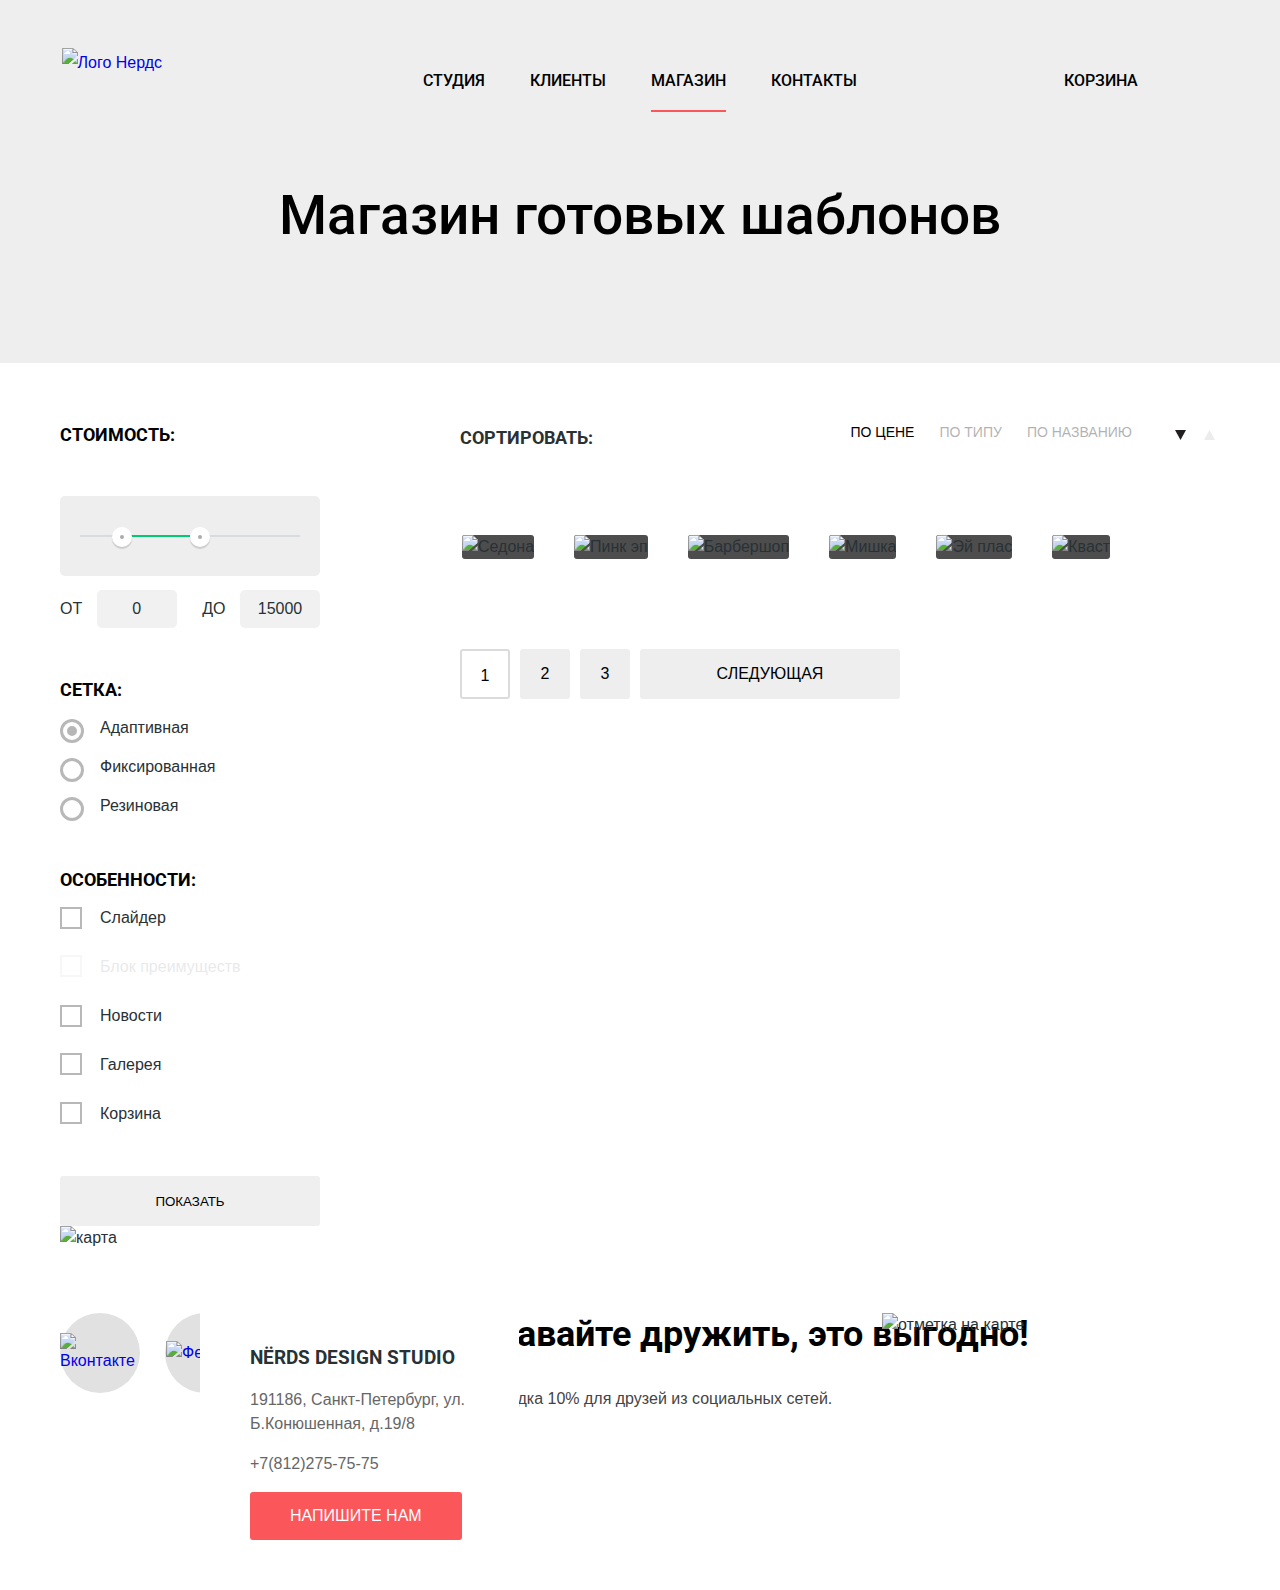
==== catalog.html @ 432d1ec2 "дор" ====
<!DOCTYPE html>
<html class="page" lang="ru">

<head>
  <meta charset="utf-8">
  <title>HTML Academy: Нёрдс</title>
  <link rel="apple-touch-icon" sizes="180x180" href="/img/favicon_package/apple-touch-icon.png">
  <link rel="icon" type="image/png" sizes="32x32" href="/img/favicon_package/favicon-32x32.png">
  <link rel="icon" type="image/png" sizes="16x16" href="/img/favicon_package/favicon-16x16.png">
  <link rel="manifest" href="site.webmanifest">
  <link rel="mask-icon" href="/img/favicon_package/safari-pinned-tab.svg" color="#5bbad5">
  <meta name="msapplication-TileColor" content="#da532c">
  <meta name="theme-color" content="#ffffff">
  <link rel="preconnect" href="https://fonts.gstatic.com">
  <link href="https://fonts.googleapis.com/css2?family=Roboto:wght@400;500;700&display=swap" rel="stylesheet">
  <link rel="stylesheet" href="css/normalize.css">
  <link rel="stylesheet" href="css/style.css">
</head>

<body class="page-body">
  <header class="main-header">
    <div class="main-header-main">
      <div class="main-header-bar">
        <div class="main-navigation-wrapper">
          <nav class="main-navigation">
            <a href="index.html" class="main-header-logo">
              <img src="img/nerds-logo.svg" width="160" height="65" alt="Лого Нердс">
            </a>
            <ul class="nav-items">
              <li class="nav-item"> <a href="blank.html">Студия</a></li>
              <li class="nav-item"> <a href="blank.html">Клиенты</a></li>
              <li class="nav-item active-menu"> <a href="catalog.html">Магазин</a></li>
              <li class="nav-item"> <a href="blank.html">Контакты</a></li>
            </ul>
            <div class="nav-cart">
              <a class="cart-link" href="blank.html">Корзина</a>
            </div>
          </nav>
        </div>
      </div>
      <h1 class="catalog-text">Магазин готовых шаблонов</h1>
    </div>
  </header>
  <main class="container">
    <div class="page-catalog">
      <div class="side-bar">
        <form action="get">
          <fieldset class="filter-item">
            <legend>Стоимость:</legend>
            <div class="range-filter">
              <div class="range-controls">
                <div class="scale">
                  <div class="bar" style="width:30%;
                    margin-left:20%;">
                  </div>
                </div>
                <div class="toggle toggle-min" tabindex="0" style="left:20%;"></div>
                <div class="toggle toggle-max" tabindex="0" style="left:50%;"></div>
              </div>
              <div class="price-controls">
                <label class="min-price">
                  от <input class="number" name="min-price" value="0">
                </label>
                <label class="max-price">
                  до <input class="number" name="max-price" value="15000">
                </label>
              </div>
            </div>
          </fieldset>
          <fieldset class="price-grid">
            <legend>Сетка:</legend>
            <ul>
              <li>
                <input class="visually-hidden" type="radio" name="grid" id="adaptive" value="Адаптивная" checked>
                <label for="adaptive">Адаптивная</label>
              </li>
              <li>
                <input class="visually-hidden" type="radio" name="grid" id="fix" value="Фиксированная">
                <label for="fix">Фиксированная</label>
              </li>
              <li>
                <input class="visually-hidden" type="radio" name="grid" id="rubber" value="Резиновая">
                <label for="rubber">Резиновая</label>
              </li>
            </ul>
          </fieldset>
          <fieldset class="price-features">
            <legend>Особенности:</legend>
            <ul class="checkbox-list">
              <li><input class="visually-hidden" type="checkbox" value="features" name="Слайдер"  id="slider"
                  checked>
                <label for="slider">Слайдер</label>
              </li>
              <li><input class="visually-hidden" type="checkbox" value="features" name="Блок преимуществ" id="advantage"
                  disabled>
                <label for="advantage">Блок преимуществ</label>
              </li>
              <li><input class="visually-hidden" type="checkbox" value="features" name="Новости" id="news"
                  checked>
                <label for="news">Новости</label>
              </li>
              <li><input class="visually-hidden" type="checkbox" value="features" name="Галерея" id="gallery">
                <label for="gallery">Галерея</label>
              </li>
              <li><input class="visually-hidden" type="checkbox" value="features" name="Корзина" id="cart">
                <label for="cart">Корзина</label>
              </li>
            </ul>
          </fieldset>
          <button class="button-form" type="submit">Показать</button>
        </form>
      </div>
      <div class="main-catalog">
        <div class="catalog-sort">
          <span>Сортировать:</span>
          <ul class="sort">
            <li class="sort-item"><a href="#">По цене</a></li>
            <li class="sort-item"><a href="#">По типу</a></li>
            <li class="sort-item"><a href="#">По названию</a></li>
          </ul>
          <ul class="dir">
            <li class="dir-item">
              <svg width="11" height="10" viewBox="0 0 11 10" fill="none" xmlns="http://www.w3.org/2000/svg">
                <path d="M5.5 10L0 0H11" />
              </svg>
            </li>
            <li class="dir-item">
              <svg width="11" height="10" viewBox="0 0 11 10" fill="none" xmlns="http://www.w3.org/2000/svg">
                <path d="M5.5 0L0 10H11L5.5 0Z" />
              </svg>
            </li>
          </ul>
        </div>
        <section class="catalog-products">
          <div class="products-item">
            <img src="img/catalog/catalog1.png" width="358" height="578" alt="Седона">
            <div class="catalog-description"><a href="#" class="products-name">SEDONA</a>
              <p>Информационный сайт для туристов</p>
              <a href="#" class="button-catalog"> 9&nbsp;900&nbsp;<span> &#8381; </span> </a>
            </div>
          </div>
          <div class="products-item">
            <img src="img/img-pink1.png" width="358" height="578" alt="Пинк эп">
            <div class="catalog-description"><a href="#" class="products-name">PINK APP</a>
              <p>Продуктовый лендинг приложения для iOS и Android</p>
              <a href="#" class="button-catalog">9&nbsp;900&nbsp;<span>&#8381;</span></a>
            </div>
          </div>
          <div class="products-item">
            <img src="img/img-barbershop1.png" width="358" height="578" alt="Барбершоп">
            <div class="catalog-description"><a href="#" class="products-name">BARBERSHOP</a>
              <p>Информационный сайт для туристов</p>
              <a href="#" class="button-catalog">9&nbsp;900&nbsp;<span>&#8381;</span></a>
            </div>
          </div>
          <div class="products-item">
            <img src="img/img-mishka1.png" width="358" height="578" alt="Мишка">
            <div class="catalog-description"><a href="#" class="products-name">MISHKA</a>
              <p>Информационный сайт для туристов</p>
              <a href="#" class="button-catalog">9&nbsp;900&nbsp;<span>&#8381;</span></a>
            </div>
          </div>
          <div class="products-item">
            <img src="img/img-aplus1.png" width="358" height="578" alt="Эй плас">
            <div class="catalog-description"><a href="#" class="products-name">A PLUS</a>
              <p>Информационный сайт для туристов</p>
              <a href="#" class="button-catalog">9&nbsp;900&nbsp;<span>&#8381;</span></a>
            </div>
          </div>
          <div class="products-item">
            <img src="img/img-kvast1.png" width="358" height="578" alt="Кваст">
            <div class="catalog-description"><a href="#" class="products-name">КВАСТ</a>
              <p>Информационный сайт для туристов</p>
              <a href="#" class="button-catalog">9&nbsp;900&nbsp;<span>&#8381;</span></a>
            </div>
          </div>
        </section>
        <ul class="pagination-list">
          <li class="pagination-item"><a href="#">1</a></li>
          <li class="pagination-item"><a href="#">2</a></li>
          <li class="pagination-item"><a href="#">3</a></li>
          <li class="pagination-item"><a href="#"> Следующая </a></li>
        </ul>
      </div>
    </div>

  </main>
  <footer class="footer">
    <section class="contacts">
      <img class="map catalog" src="img/map1.png" width="1440" height="416" alt="карта">
      <img class="map-marker" src="img/map-marker1.png" width="231" height="190" alt="отметка на карте">
      <div class="footer-contacts">
        <h2 class="visually-hidden">Контактная информация</h2>
        <h3>NЁRDS DESIGN STUDIO</h3>
        <address class="footer-address">
          191186, Санкт-Петербург,
          ул. Б.Конюшенная, д.19/8
        </address>
        <p>
          <a class="contacts-phone" href="tel:+78122757575"> +7(812)275-75-75 </a>
        </p>
        <button class="button red_bg" type="button">Напишите нам</button>
      </div>
    </section>


    <section class="footer-social">
      <ul class="footer-social-list">
        <li class="footer-social-item">
          <a href="#"><img src="img/vk-icon.png" alt="Вконтакте"   width="26" height="15"></a>
        </li>
        <li class="footer-social-item">
          <a href="#"><img src="img/fb-icon.png" alt="Фейсбук" width="12" height="22"></a>
        </li>
        <li class="footer-social-item">
          <a href="#"><img src="img/insta-icon.png" alt="Инстаграм" width="21" height="21"></a>
        </li>
      </ul>
      <div class="footer-social-text">
        <h3> Давайте дружить, это выгодно!</h3>
        <p>Скидка 10% для друзей из социальных сетей.</p>
      </div>
    </section>
  </footer>
  <div class="popup-background">
    <section class="contact-with-us visually-hidden">
        <h2>Напишите нам</h2>
        <form action="https://htmlacademy.ru/study" method="POST">
          <div class="popup-list">
            <div class="popup one">
              <label for="login-login">Ваше имя:</label>
              <input class="logo-user" id="login-login" type="text" name="name-user" placeholder="Имя Фамилия">
            </div>
            <div class="popup two">
              <label for="login-email">Ваш email:</label>
              <input class="logo-user" id="login-email" type="email" name="email-user" placeholder="email@example.com">
            </div>
          </div>
          <div class="popup">
            <div class="popup three">
              <label for="login-text">Текст письма:</label>
              <textarea class="text-user" placeholder="В свободной форме" cols="10" rows="10" id="login-text"
                name="text"></textarea>
            </div>
          </div>
          <button class="popup-button" type="button">Отправить</button>
          <button class="modal-close" type="button" aria-label="Закрыть"></button>
        </form>
    </section>
    </div>
</body>

</html>
---- css/style.css ----
@font-face {
  font-family: "Roboto";
  src: url(../fonts/roboto.woff2) format(woff2),
    url(../fonts/roboto.woff) format(woff);
  font-size: regular;
  font-style: normal;
}
@font-face {
  font-family: "Roboto";
  src: url(../fonts/robotobold.woff2) format(woff2),
    url(../fonts/robotobold.woff) format(woff);
  font-size: bold;
  font-style: normal;
}
@font-face {
  font-family: "Roboto";
  src: url(../fonts/robotomedium.woff2) format(woff2),
    url(../fonts/robotomedium.woff) format(woff);
  font-size: medium;
  font-style: normal;
}

/*Variables*/

:root {
  --basic-gray: #a6a6a6;
  --light-gray: #eeeeee;
  --basic-dark: #283136;
  --basic-black: #000000;
  --basic-white: #ffffff;
  --background-catalog: #4d4d4d;
  --bottom-catalog: #666666;

  --special-red: #fb565a;
  --extra-red: #e74246;
  --dark-red: #d7373b;
  --spesial-green: #00ca74;
  --extra-green: #00bc6c;
  --dark-green: #00aa62;
  --special-yellow: #efc84a;
  --extra-yellow: #eab534;
  --dark-yellow: #e5a722;
}

/*Global*/
.page {
  height: 100%;
}
.visually-hidden {
  position: absolute;
  width: 1px;
  height: 1px;
  margin: -1px;
  border: 0;
  padding: 0;
  white-space: nowrap;
  clip-path: inset(100%);
  clip: rect(0 0 0 0);
  overflow: hidden;
}
.page-body {
  margin: 0 auto;
  padding: 0px;
  min-height: 100%;
  display: grid;
  padding: 0;
  font-family: "Roboto", "Arial", sans-serif;
  font-size: 16px;
  line-height: 24px;
  font-weight: 400;
  background-color: var(--basic-white);
  background-repeat: no-repeat;
  background-position: top center;
}

a {
  text-decoration: none;
}

img {
  max-width: 100%;
  height: auto;
}
.button {
  padding: 15px 40px;
  text-align: center;
  color: var(--basic-white);
  border-radius: 3px;
  vertical-align: middle;
  text-transform: uppercase;
  border: none;
  font-size: 16px;
  line-height: 18px;
}
.button-big {
  padding: 15px 54px;
  color: var(--basic-white);
  background-color: var(--special-red);
  width: 200px;
  height: 50px;
  left: 1020px;
  top: 1014px;
  border-radius: 3px;
  text-transform: uppercase;
}
.button-form {
  margin-top: 50px;
  padding: 15px 88px;
  color: var(--basic-black);
  width: 260px;
  height: 50px;
  border: #eeeeee;
  border-radius: 3px;
  text-transform: uppercase;
}
.button-form:hover,
.button-form:focus {
  background-color: #dfdfdf;
}
.button-form:active {
  background-color: #d5d5d5;
  box-shadow: inset 0px 3px 0px rgba(0, 1, 1, 0.1);
  mix-blend-mode: normal;
  opacity: 0.3;
}
.button-catalog {
  width: 191px;
  height: 50px;
  background-color: #fb565a;
  color: var(--basic-white);
  font-size: 16px;
  line-height: 18px;
  font-weight: 500;
  padding: 16px 67px;
  border-radius: 3px;
}
.button-catalog:hover,
button-catalog:focus {
  background-color: #e74246;
}
.button-catalog:active {
  background-color: #d7373b;
}
.red_bg {
  background-color: var(--special-red);
}
.green_bg {
  background-color: var(--spesial-green);
}
.yellow_bg {
  background-color: var(--special-yellow);
}
.red_bg:hover,
.button-big:hover,
.red_bg:focus .button-big:focus,
.popup-button:hover,
.popup-button:focus {
  background-color: var(--extra-red);
}

.red_bg:active {
  background-color: var(--dark-red);
  box-shadow: inset 0px 3px 0px rgba(0, 1, 1, 0.1);
}

.green_bg:hover {
  background-color: var(--extra-green);
}
.green_bg:active {
  background-color: var(--dark-green);
  box-shadow: inset 0px 3px 0px rgba(0, 1, 1, 0.1);
}

.yellow_bg:hover,
.yellow_bg:focus {
  background-color: var(--extra-yellow);
}

.yellow_bg:active {
  background-color: var(--dark-yellow);
  box-shadow: inset 0px 3px 0px rgba(0, 1, 1, 0.1);
}

/*Main-header*/

.main-header {
  background-color: var(--light-gray);
  min-width: 100%;
  padding-top: 48px;

}
.main-header-main {
  width: 1157px;
  margin-left: auto;
  margin-right: auto;
}
/*Main navigation*/

.main-navigation {
  display: flex;
  flex-direction: row;
  align-items: center;
  justify-content: flex-start;
  margin: 0 auto;
  font-size: 16px;
  line-height: 30px;
  background-color: transparent;
  font-style: normal;
  margin: 0;
}
.main-header-bar {
  background-color: var(--light-gray);
}

/*Nav-items*/
.main-header-logo {
  display: flex;
  flex-grow: 1;
  /*display: inline-block;*/
}
.nav-items {
  display: flex;
  flex-wrap: wrap;
  flex-grow: 2;
  flex-flow: row wrap;
  margin: 0;
  /* padding: 0; */
  font-style: normal;
  font-weight: 500;
  padding-left: 120px;
}
.nav-items li {
  padding-right: 45px;
}
.nav-item {
  list-style: none;
  text-transform: uppercase;
}
.nav-cart {
  font-weight: 500;
  position: relative;
  text-transform: uppercase;
  flex-grow: 1;
}
.cart-link::before {
  content: "";
  position: absolute;
  top: 6px;
  right: 210px;
  left: -27px;
  width: 15px;
  height: 15px;
  background-image: url("../img/cart-icon.svg");
  background-repeat: no-repeat;
  background-position: 0 0;
}
.nav-items a,
.nav-cart a {
  color: var(--basic-black);
}
.nav-items a:hover,
.nav-items a:focus,
.nav-cart a:hover,
.nav-cart a:focus {
  color: var(--special-red);
}
.nav-items a:active,
.nav-cart a:active {
  color: var(--basic-black);
  opacity: 0.3;
}
.active-menu a {
  border-bottom: 2px solid #fb565a;
}
.active-menu a {
  padding-bottom: 20px;
}
/*Slider*/

.slider {
  position: relative;
  padding-left: 140px;
  padding-right: 140px;
  display: grid;
  grid-template-columns: 1fr 2fr;
}
.slider-button-item {
  width: 18px;
  height: 18px;
  background-color: var(--basic-white);
  border-radius: 50%;
  top: 300px;
  border: none;
  outline: none;
}
.slider-button:first-child {
  position: relative;
}
.slider-button:first-child::before {
  content: "";
  position: absolute;
  width: 8px;
  height: 8px;
  border-radius: 50%;
  border: 2px solid #c1c1c1;
  box-sizing: border-box;
  top: 50%;
  left: 50%;
}
.slider-main {
  max-width: 1157px;
}
.slider-button {
  display: flex;
  flex-direction: row;
  position: absolute;
  flex-wrap: wrap;
  width: 88px;
  justify-content: space-between;
  top: 382px;
  left: 666px;
}
/*Servises*/
.services {
  position: relative;
  padding-top: 60px;
  padding-bottom: 30px;
}
.services::after {
  margin-top: 80px;
  display: block;
  content: "";
  width: 1158px;
  height: 2px;
  background-color: var(--light-gray);
}
.services-list {
  display: grid;
  grid-template-columns: 1fr 1fr 1fr;
  column-gap: 100px;
  list-style: none;
  gap: 0;
}

.services-item {
  text-align: center;
  text-align: left;
}
.services-list h3 {
  color: var(--basic-black);
  text-transform: uppercase;
  font-size: 24px;
  line-height: 30px;
}

.services-list p {
  margin: 0;
  padding-bottom: 40px;
  color: #283136;
}

/*Main*/
.footer {
  margin: 0 auto;
  padding: 0;
  color: var(--basic-dark);
}
.container {
  display: grid;
  width: 1160px;
  margin: 0 auto;
  padding: 0 10px;
  color: var(--basic-dark);
}

/*Slider-catalog*/
.slider-img img {
  max-width: 760px;
  height: 431px;
}
.slider-text h3 {
  font-size: 55px;
  line-height: 55px;
  font-weight: 500;
}
.slider-text{
  width: 400px;
}
.slider-text p {
  padding-bottom: 25px;
}
/*Features*/
.features-list {
  list-style: none;
  margin: 0;
}
.features-list li {
  padding-bottom: 30px;
}
.features-items {
  position: relative;
}
.features-items::before {
  content: "";
  position: absolute;
  left: -27px;
  width: 2px;
  height: 25px;
  background-color: var(--special-red);
  transform: rotate(90deg);
}

/*Advantages*/

.advantages-number {
  font-weight: 700;
  font-size: 45px;
  line-height: 64px;
  color: var(--basic-black);
}
.advantages-persent {
  vertical-align: top;
  font-weight: 700;
  font-size: 26px;
  line-height: 40px;
  color: var(--basic-black);
}
.advantages-list {
  list-style: none;
  display: flex;
}
.advantages-item {
  text-align: left;
  display: inline-block;
  vertical-align: middle;
}
/*About-us*/
.about-us {
  padding-bottom: 30px;
  display: grid;
  grid-template-columns: 60% 40%;
}
.about-us-features {
  padding: 0;
  display: table-cell;
  text-align: left;
}
.about-us-features p {
  margin: 0;
  padding: 30px 0px;
}
.about-us-features h3 {
  margin: 0;
  padding-bottom: 30px;
}
.about-us-features h2 {
  font-weight: 500;
  margin: 0;
  padding-top: 45px;
  font-size: 45px;
  line-height: 45px;
  font-style: normal;
  color: #000000;
}

.about-us-advantages {
  display: table-cell;
  text-align: center;
}
.about-us-advantages p {
  font-weight: 700;
  text-align: center;
  font-size: 16px;
  line-height: 24px;
  margin: 0;
  padding-top: 10px;
  padding-bottom: 40px;
}
.advantages {
  text-transform: uppercase;
}
.advantages-item li {
  padding: 0;
  margin: 0;
}
.advantages-list p {
  font-weight: 400;
  font-size: 16px;
  line-height: 18px;
  color: #283136;
  text-align: left;
}
.about-us h3 {
  font-size: 16px;
  line-height: 24px;
  font-weight: bold;
  text-transform: uppercase;
}
.about-us{
  padding-bottom: 45px;
}
/*Partners*/

.partners-list {
  position: relative;
  padding: 0;
  display: flex;
  flex-direction: row;
  flex-wrap: wrap;
  justify-content: space-between;
}
.partners-list li:not(:last-child):after {
  margin-left: 250px;
  top: 47px;
  position: absolute;
  display: block;
  content: "";
  width: 2px;
  height: 52px;
  background-color: var(--light-gray);
}
.partners-list::before {
  content: "";
  position: absolute;
  top: -600px;
  left: 580px;
  width: 2px;
  height: 1158px;
  background-color: var(--light-gray);
  transform: rotate(90deg);
}
.partners-list::after {
  content: "";
  position: absolute;
  bottom: -510px;
  left: 580px;
  width: 2px;
  height: 1158px;
  background-color: var(--light-gray);
  transform: rotate(90deg);
}
.partners-item {
  position: relative;
  padding-top: 40px;
  padding-bottom: 100px;
  list-style: none;
}
.partners-item img {
  opacity: 0.2;
  filter: drop-shadow(0px 4px 4px rgba(0, 0, 0, 0.25));
}
.partners-item img:hover,
.partners-item img:focus {
  opacity: 1;
}
.partners-item img:active {
  opacity: 0.1;
}
.partners-item:not(:last-child):before {
  content: "";
  position: absolute;
  width: 2px;
  height: 52px;
  background-color: var(--light-gray);
  left: 268px;
  top: 52px;
}
/*Footer-social*/
.footer-contacts {
  background-color: var(--basic-white);
  padding: 50px;
}
.footer-social {
  width: 1160px;
  padding: 0 140px;
  margin-top: 30px;
  margin-bottom: 50px;
  padding: 0 0;
  display: grid;
  grid-template-columns: 25% 75%;
}
.footer-social-list {
  display: flex;
  align-items: center;
  justify-content: space-between;
  padding: 0;
  flex-wrap: wrap;
}
.footer-social-item {
  list-style: none;
  display: flex;
  align-items: center;
  justify-content: center;
  border-radius: 100%;
  width: 80px;
  height: 80px;
  background-color: #e1e1e1;
}
.footer-social-list li:hover,
.footer-social-list li:focus {
  background-color: #e74246;
}
.footer-social-list li:active {
  background-color: #d7373b;
  box-shadow: inset 0px 3px 0px rgba(0, 1, 1, 0.1);
}
.footer-social h3 {
  font-weight: bold;
  font-size: 36px;
  line-height: 36px;
  color: var(--basic-black);
}
.footer-social p {
  font-size: 16px;
  line-height: 22px;
  color: #444444;
}
.footer-social-text {
  padding-left: 140px;
}

.contacts {
  position: relative;
}

.footer-address {
  color: var(--bottom-catalog);
  font-style: normal;
}
.contacts-phone {
  text-decoration: none;
  color: #666666;
}
.footer-contacts {
  padding: 50px;
  width: 219px;
  min-height: 210px;
  position: absolute;
  display: block;
  left: 140px;
  top: 51px;

}
.map-marker {
  position: absolute;
  display: block;
  top: 87px;
  left: 822px;
}
/*Range*/
.filter-item {
  margin: 0;
  padding: 0;
  border: none;
}
.filter-item legend {
  padding-top: 60px;
}
.range-filter {
  width: 260px;
  margin-top: 49px;
}

.range-controls {
  position: relative;
  background-color: var(--light-gray);
  padding-top: 39px;
  height: 41px;
  border-radius: 5px;
  padding-left: 20px;
  padding-right: 20px;
}
.range-controls .scale {
  height: 2px;
  background-color: #d7dcdf;
}
.range-controls .bar {
  width: 70%;
  height: 2px;
  background-color: #00ca74;
}
.range-controls .toggle {
  position: absolute;
  top: 31px;
  left: 0;
  width: 4px;
  height: 4px;
  padding: 0;
  border: 8px solid #ffffff;
  background-color: #ababab;
  border-radius: 50%;
  box-shadow: 0px 2px 1px rgba(0, 0, 0, 0.15);
  cursor: pointer;
}
.range-controls .toggle-min {
  left: 18px;
}
.range-controls .toggle-max {
  left: 160px;
}
.price-controls label {
  text-transform: uppercase;
}
.price-controls input {
  font-family: inherit;
  font-size: inherit;
  width: 60px;
  padding: 10px;
  margin-left: 10px;
  text-align: center;
  color: #283136;
  border: none;
  border-radius: 5px;
  background: #f1f1f1;
}
.price-controls {
  display: flex;
  justify-content: space-between;
  padding-top: 14px;
  padding-bottom: 50px;
}

/*Price-grid*/
.price-grid input + label {
  position: relative;
  padding-left: 13px;
}
.price-grid input + label:not(:last-child) {
  padding-bottom: 15px;
}
.price-grid input + label::before {
  content: "";
  position: absolute;
  width: 18px;
  height: 18px;
  border: 3px #4d4d4d solid;
  opacity: 0.4;
  border-radius: 15px;
  top: 0;
  left: -20px;
}
.price-grid input:checked + label::before {
  content: "";
  position: absolute;
  width: 18px;
  height: 18px;
  border: 3px #4d4d4d solid;
  background-repeat: no-repeat;
  background-position: 5px;
  border-radius: 15px;
  opacity: 0.4;
  top: 0;
  left: -20px;
}
.price-grid input:checked + label::after {
  content: "";
  position: absolute;
  width: 6px;
  height: 6px;
  border: 2px solid #4d4d4d;
  background-color: #4d4d4d;
  opacity: 0.4;
  color: #283136;
  top: 7px;
  left: -13px;
  border-radius: 15px;
}
.price-grid input:checked + label::before,
.price-grid input:checked + label::after,
.price-grid input + label::before,
.price-grid input + label::after {
  margin-left: 20px;
}
.price-grid input + label {
  padding-left: 40px;
}
.price-grid input:checked + label:hover::after,
.price-grid input + label:hover::after {
  background-color: #4d4d4d;
  opacity: 1;
}
.price-grid input:checked:disabled::after,
.price-grid input:checked:disabled::before,
.price-grid input:disabled::after,
.price-grid input:disabled::before {
  opacity: 0.1;
}
.price-grid input + label:disabled::before {
  opacity: 0.1;
}
.price-grid input + label:hover::before,
.price-grid input + label:focus::after {
  opacity: 1;
}

.price-grid input + label:not(:last-child) {
  padding-bottom: 25px;
}

.price-grid legend {
  padding-bottom: 14px;
}
.price-grid {
  padding: 0;
  margin: 0;
  padding-bottom: 50px;
}
.price-grid ul {
  padding: 0;
  margin: 0;
}
.price-grid li:not(:last-child) {
  padding-bottom: 15px;
}
/*Checkbox*/
.checkbox-list input:disabled + label {
  opacity: 0.1;
}
.price-features input + label {
  position: relative;
  padding-left: 40px;
}
.price-features input + label::before {
  content: "";
  position: absolute;
  width: 18px;
  height: 18px;
  border: 2px #4d4d4d solid;
  opacity: 0.4;
  left: -20px;
}
.price-features li:not(:last-child) {
  padding-bottom: 25px;
}
.price-features legend {
  padding-bottom: 14px;
}

.price-features input + label:hover::before,
.price-features input + label:focus::before,
.price-features input + label:hover::after,
.price-features input + label:focus:after,
.price-features input:checked + label:hover::after,
.price-features input:checked + label:focus::after,
.price-features input:checked + label:hover::before,
.price-features input:checked + label:focus::before {
  opacity: 1;
}

.price-features input:disabled::before,
.price-features input:disabled::after {
  opacity: 0.1;
}
.price-features input:checked:disabled::before,
.price-features input:checked:disabled::after {
  opacity: 0.1;
}

.price-features input:checked + label::before {
  content: "";
  position: absolute;
  width: 18px;
  height: 18px;
  border: 2px #4d4d4d solid;
  opacity: 0.4;
  background-image: url(../img/Shape1.svg);
  background-repeat: no-repeat;
  background-position: 2px;
  top: -2px;
  left: -20px;
}

.price-features input:checked + label::before,
.price-features input:checked + label::after,
.price-features input + label::before,
.price-features input + label::after {
  margin-left: 20px;
}

.price-features label {
  color: #283136;
}

.price-features {
  padding: 0;
  margin: 0;
}
.price-features ul {
  padding: 0;
  margin: 0;
}
/*Aside*/
fieldset legend {
  margin: 0;
  padding: 0;
  color: var(--basic-black);
  text-transform: uppercase;
  font-weight: 700;
  font-size: 18px;
  line-height: 24px;
}
.catalog-text {
  text-align: center;
  font-weight: 500;
  line-height: 55px;
  font-size: 55px;
  padding-bottom: 120px;
  padding-top: 75px;
  margin: 0;
}
.side-bar{
  padding-right: 100px;
  width: 260px;
  padding: 0;
  margin: 0;
  color: var(--basic-dark);
}
.side-bar ul{
  padding: 0;
  list-style: none;
}

.dir-item {
  fill:#ececec;
  padding-top: 44px;
  padding-bottom: 55px;
  padding-left: 18px;
  padding-right: 0;
}
.dir-item svg path{fill:#ececec;}
.dir-item svg path:hover,
.dir-item svg path:focus {
  fill: #A6A6A6;
}
.dir-item svg path:active {
  fill: #231F20;
}
.dir-item:first-child svg path{
  fill:#231F20;
}
.catalog-sort {
  text-transform: uppercase;
  display: flex;
  flex-wrap: wrap;
  justify-content: space-between;
}
.catalog-sort a {
  padding-bottom: 55px;
  padding-top: 44px;
  list-style: none;
  color: var(--basic-black);
}

.catalog-sort span {
  padding-top: 60px;
  padding-left: 38px;
}
.dir {
  list-style: none;
  display: flex;
  justify-content: space-between;
  padding: 0;
}
.sort-item {
  display: flex;
  padding-right: 25px;
  font-size: 14px;
  line-height: 18px;
}
.sort-item:first-child a{
  opacity: 1;
}
.sort-item a {
  color: var(--basic-black);
  opacity: 0.3;
}
.sort-item a:hover,
.sort-item a:focus {
  color: #000000;
  mix-blend-mode: normal;
  opacity: 0.6;
}
.sort-item a:active {
  color: #000000;
  opacity: 1;
}

/*Catalog Products*/

.page-catalog {
  display: grid;
  grid-template-columns: 260px 1fr;
  grid-column-gap: 102px;
}

/*Catalog-products*/

.catalog-products {
  display: flex;
  flex-wrap: wrap;
  padding: 0;
  margin: 0;
  padding-top: 17px;
}
.catalog-products img {
  background-color: var(--background-catalog);
}

.catalog-description p {
  max-width: 227px;
  text-align: center;
  padding-left: 70px;
  text-align: center;
  padding-bottom: 30px;
  line-height: 18px;
  font-size: 16px;
}
.catalog-description {
  background-color: var(--light-gray);
  min-height: 231px;
  width: 360px;
  text-align: center;
  position: absolute;
  bottom: 35px;
  color: var(--bottom-catalog);
  padding-top: 33px;
  border-radius: 3px;
  /* word-break: break-all; */
}
.catalog-sort {
  display: flex;
  width: 793px;
}
.catalog-sort span {
  font-weight: bold;
  font-size: 18px;
  line-height: 30px;
}
.products-name {
  text-transform: uppercase;
  font-weight: bold;
  color: var(--basic-black);
}
.products-name:hover,
.products-name:focus {
  color: #fb565a;
}
.products-name:active {
  color: #000000;
  mix-blend-mode: normal;
  opacity: 0.3;
}
.products-item {
  margin-left: 40px;
  position: relative;
}
.products-item:nth-child(-n+4){
  margin-bottom: 60px;
}
.products-item:nth-last-of-type(-n+2){
  margin-bottom: 20px;
}
.products-item:not(last-child) {
  padding-bottom: 30px;
}
.products-item img {
  width: 358px;
  height: 578px;
  border-radius: 3px;
}
.pagination-item img {
  object-fit: contain;
}
.products-item:hover .catalog-description {
  display: block;
}
.products-item:hover,
.products-item:focus{
  filter: drop-shadow(0px 6px 15px rgba(0, 0, 0, 0.25));
}
.products-item .catalog-description {
  display: none;
}
.products-item::after {
  content: "";
  background-image: url(../img/browser.png);
  position: absolute;
  display: block;
  top: -40px;
  width: 360px;
  height: 40px;
  opacity: 0.12;
  border-radius: 3px;
}

.products-item:hover::after,
.products-item:focus::after {
  opacity: 1;
}
.sort {
  margin-left: auto;
  display: flex;
  list-style: none;
}

.pagination-list {
  margin-top:0px;
  margin-bottom: 60px;
  display: flex;
  justify-content: flex-start;
  padding: 0;
  padding-left: 38px;
  color: var(--basic-black);
}
.pagination-list a {
  line-height: 50px;
}
.pagination-item {
  background-color: var(--light-gray);
  width: 50px;
  height: 50px;
  display: inline-block;
  vertical-align: middle;
  list-style: none;
  margin-left: 10px;
  text-align: center;
  text-transform: uppercase;
  border-radius: 3px;
}
.pagination-item:last-child {
  width: 260px;
  height: 50px;
}
.pagination-item a {
  color: var(--basic-black);
  text-align: center;
}
.pagination-item:nth-child(1) {
  margin-left: 0;
}
.pagination-item:last-child {
  background-color: var(--light-gray);
  width: 260px;
}
.pagination-item:focus,
.pagination-item:hover {
  background-color: #dfdfdf;
  width: 50px;
  height: 50px;
}
.pagination-item:last-child:focus,
.pagination-item:last-child:hover {
  background-color: #dfdfdf;
  border-color: var(--light-gray);
  width: 260px;
  height: 50px;
}
.pagination-item:first-child {
  background-color: var(--basic-white);
  border: 2px solid #dbdbdb;
  box-sizing: border-box;
  border-radius: 3px;
}
.pagination-item:first-child:hover,
.pagination-item:first-child:focus {
  background-color: #dfdfdf;
}
.pagination-item:active {
  background-color: #d5d5d5;
  box-shadow: inset 0px 3px 0px rgba(0, 1, 1, 0.1);
  mix-blend-mode: normal;
  opacity: 0.3;
}
fieldset {
  border: 0 none;
}
.contact-with-us {
  background-position: 0 0;
  width: 960px;
  height: 590px;
  position: fixed;
  top: 50%;
  left: 50%;
  overflow: auto;
  background-color: var(--basic-white);
  box-shadow: 0px 20px 40px rgba(0, 0, 0, 0.4);
  padding-left: 100px;
  padding-right: 100px;
  padding-top: 30px;
  padding-bottom: 47px;
  transform: translate(-50%, -50%);
  display: block;
  box-sizing: border-box;
}
.popup-background {
  min-height: 100%;
  background-color: var(--basic-white);
  position: fixed;
  top: 0px;
}


.popap p {
  font-weight: 700;
  font-size: 16px;
  line-height: 18px;
}
.contact-with-us h2r {
  margin: 0;
}
.modal-close {
  width: 21px;
  height: 21px;
  border: 0;
  cursor: pointer;
  top: 78px;
  right: 90px;
  left: 849px;
  bottom: 490px;
  background-color: #ffffff;
  /* background-image: url(/img/Vector.svg); */
  position: absolute;
}
.modal-close::before,
.modal-close::after {
  content: "";
  position: absolute;
  top: 10px;
  left: -3px;
  width: 21px;
  height: 3px;
  background-color: #fb565a;
  opacity: 0.3;
  border-radius: 3px;
}
.modal-close::before {
  transform: rotate(45deg);
}
.modal-close::after {
  transform: rotate(-45deg);
}
.logo-user {
  width: 360px;
  height: 50px;
  background: #ffffff;
  border: 2px solid #d7dcde;
  box-sizing: border-box;
  border-radius: 3px;
}
.contact-with-us h2 {
  font-weight: 700;
  font-size: 45px;
  line-height: 53px;
  text-align: left;
}

.text-user {
  background: #ffffff;
  border: 2px solid #d7dcde;
  box-sizing: border-box;
  border-radius: 3px;
  height: 118px;
}
.popup .two input{
  margin-left: 40px;
}
.popup .three{
  margin-top: 30px;
}

.popup .three textarea{
  padding:17px;
  display: flex;
  flex-direction: column;
  width: 100%;

}

.popup-list {
  display: flex;
  justify-content: space-between;
}
.popup-list input{
  padding-left: 17px;
}
.popup-button {
  padding: 15px 40px;
  text-align: center;
  color: var(--basic-white);
  border-radius: 3px;
  vertical-align: middle;
  text-transform: uppercase;
  border: none;
  font-size: 16px;
  line-height: 18px;
  background: #fb565a;
  margin-top: 45px;
  width:259px ;
}
.popup label {
  display: flex;
  margin-bottom: 10px;
  font-weight: bold;
  font-size: 16px;
  line-height: 18px;
}
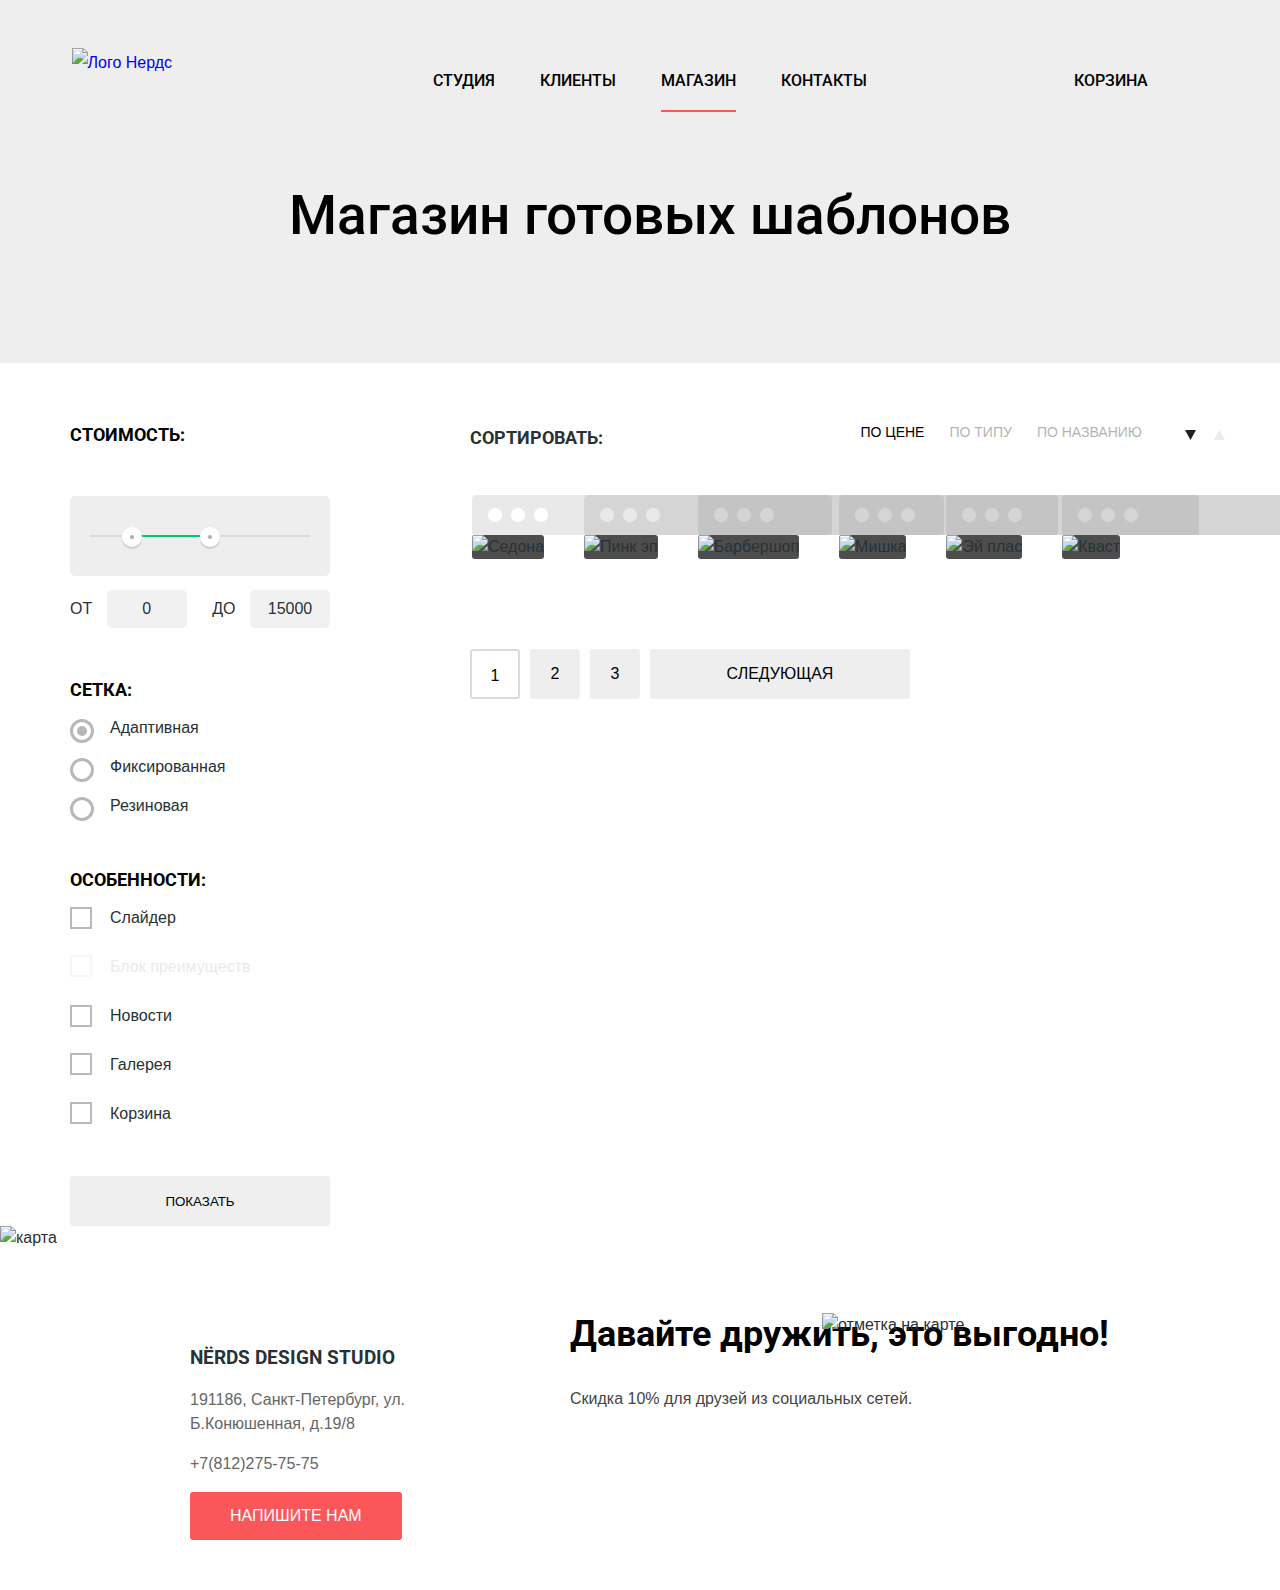
==== commit a44f8e31: "исправления по критериям" ====
--- a/catalog.html
+++ b/catalog.html
@@ -140,35 +140,35 @@
             </div>
           </div>
           <div class="products-item">
-            <img src="img/img-pink1.png" width="358" height="578" alt="Пинк эп">
+            <img src="img/catalog/catalog2.png" width="358" height="578" alt="Пинк эп">
             <div class="catalog-description"><a href="#" class="products-name">PINK APP</a>
               <p>Продуктовый лендинг приложения для iOS и Android</p>
               <a href="#" class="button-catalog">9&nbsp;900&nbsp;<span>&#8381;</span></a>
             </div>
           </div>
           <div class="products-item">
-            <img src="img/img-barbershop1.png" width="358" height="578" alt="Барбершоп">
+            <img src="img/catalog/catalog3.png" width="358" height="578" alt="Барбершоп">
             <div class="catalog-description"><a href="#" class="products-name">BARBERSHOP</a>
               <p>Информационный сайт для туристов</p>
               <a href="#" class="button-catalog">9&nbsp;900&nbsp;<span>&#8381;</span></a>
             </div>
           </div>
           <div class="products-item">
-            <img src="img/img-mishka1.png" width="358" height="578" alt="Мишка">
+            <img src="img/catalog/catalog4.png" width="358" height="578" alt="Мишка">
             <div class="catalog-description"><a href="#" class="products-name">MISHKA</a>
               <p>Информационный сайт для туристов</p>
               <a href="#" class="button-catalog">9&nbsp;900&nbsp;<span>&#8381;</span></a>
             </div>
           </div>
           <div class="products-item">
-            <img src="img/img-aplus1.png" width="358" height="578" alt="Эй плас">
+            <img src="img/catalog/catalog5.png" width="358" height="578" alt="Эй плас">
             <div class="catalog-description"><a href="#" class="products-name">A PLUS</a>
               <p>Информационный сайт для туристов</p>
               <a href="#" class="button-catalog">9&nbsp;900&nbsp;<span>&#8381;</span></a>
             </div>
           </div>
           <div class="products-item">
-            <img src="img/img-kvast1.png" width="358" height="578" alt="Кваст">
+            <img src="img/catalog/catalog6.png" width="358" height="578" alt="Кваст">
             <div class="catalog-description"><a href="#" class="products-name">КВАСТ</a>
               <p>Информационный сайт для туристов</p>
               <a href="#" class="button-catalog">9&nbsp;900&nbsp;<span>&#8381;</span></a>
--- a/css/style.css
+++ b/css/style.css
@@ -23,6 +23,11 @@
 /*Variables*/
 
 :root {
+  --pagination-focus:#dfdfdf;
+  --pagination-active:#d5d5d5;
+  --dir-active:#231F20;
+  --dir-hover:#ececec;
+  --pink-gray:#d5d5d5;
   --basic-gray: #a6a6a6;
   --light-gray: #eeeeee;
   --basic-dark: #283136;
@@ -109,7 +114,7 @@
   color: var(--basic-black);
   width: 260px;
   height: 50px;
-  border: #eeeeee;
+  border: var(--basic-gray);
   border-radius: 3px;
   text-transform: uppercase;
 }
@@ -118,7 +123,7 @@
   background-color: #dfdfdf;
 }
 .button-form:active {
-  background-color: #d5d5d5;
+  background-color:var(--pink-gray);
   box-shadow: inset 0px 3px 0px rgba(0, 1, 1, 0.1);
   mix-blend-mode: normal;
   opacity: 0.3;
@@ -126,7 +131,7 @@
 .button-catalog {
   width: 191px;
   height: 50px;
-  background-color: #fb565a;
+  background-color:var(--special-red);
   color: var(--basic-white);
   font-size: 16px;
   line-height: 18px;
@@ -136,10 +141,10 @@
 }
 .button-catalog:hover,
 button-catalog:focus {
-  background-color: #e74246;
+  background-color:var(--extra-red);
 }
 .button-catalog:active {
-  background-color: #d7373b;
+  background-color: var(--dark-red);
 }
 .red_bg {
   background-color: var(--special-red);
@@ -216,7 +221,7 @@
 .main-header-logo {
   display: flex;
   flex-grow: 1;
-  /*display: inline-block;*/
+
 }
 .nav-items {
   display: flex;
@@ -224,7 +229,6 @@
   flex-grow: 2;
   flex-flow: row wrap;
   margin: 0;
-  /* padding: 0; */
   font-style: normal;
   font-weight: 500;
   padding-left: 120px;
@@ -270,7 +274,7 @@
   opacity: 0.3;
 }
 .active-menu a {
-  border-bottom: 2px solid #fb565a;
+  border-bottom: 2px solid  var(--special-red);
 }
 .active-menu a {
   padding-bottom: 20px;
@@ -356,7 +360,7 @@
 .services-list p {
   margin: 0;
   padding-bottom: 40px;
-  color: #283136;
+  color: var(--basic-dark);
 }
 
 /*Main*/
@@ -460,7 +464,7 @@
   font-size: 45px;
   line-height: 45px;
   font-style: normal;
-  color: #000000;
+  color: var(--basic-black);
 }
 
 .about-us-advantages {
@@ -487,7 +491,7 @@
   font-weight: 400;
   font-size: 16px;
   line-height: 18px;
-  color: #283136;
+  color: var(--basic-dark);
   text-align: left;
 }
 .about-us h3 {
@@ -572,10 +576,9 @@
 }
 .footer-social {
   width: 1160px;
-  padding: 0 140px;
+  padding-left: 140px;
   margin-top: 30px;
   margin-bottom: 50px;
-  padding: 0 0;
   display: grid;
   grid-template-columns: 25% 75%;
 }
@@ -677,7 +680,7 @@
 .range-controls .bar {
   width: 70%;
   height: 2px;
-  background-color: #00ca74;
+  background-color:  var(--spesial-green);
 }
 .range-controls .toggle {
   position: absolute;
@@ -686,7 +689,7 @@
   width: 4px;
   height: 4px;
   padding: 0;
-  border: 8px solid #ffffff;
+  border: 8px solid var(--basic-white);
   background-color: #ababab;
   border-radius: 50%;
   box-shadow: 0px 2px 1px rgba(0, 0, 0, 0.15);
@@ -708,7 +711,7 @@
   padding: 10px;
   margin-left: 10px;
   text-align: center;
-  color: #283136;
+  color: var(--basic-dark);
   border: none;
   border-radius: 5px;
   background: #f1f1f1;
@@ -733,7 +736,7 @@
   position: absolute;
   width: 18px;
   height: 18px;
-  border: 3px #4d4d4d solid;
+  border: 3px solid var(--background-catalog);
   opacity: 0.4;
   border-radius: 15px;
   top: 0;
@@ -744,7 +747,7 @@
   position: absolute;
   width: 18px;
   height: 18px;
-  border: 3px #4d4d4d solid;
+  border: 3px  solid var(--background-catalog);
   background-repeat: no-repeat;
   background-position: 5px;
   border-radius: 15px;
@@ -757,10 +760,10 @@
   position: absolute;
   width: 6px;
   height: 6px;
-  border: 2px solid #4d4d4d;
-  background-color: #4d4d4d;
+  border: 2px solid  var(--background-catalog);
+  background-color: var(--background-catalog);
   opacity: 0.4;
-  color: #283136;
+  color: var(--basic-dark);
   top: 7px;
   left: -13px;
   border-radius: 15px;
@@ -776,7 +779,7 @@
 }
 .price-grid input:checked + label:hover::after,
 .price-grid input + label:hover::after {
-  background-color: #4d4d4d;
+  background-color: var(--background-catalog);
   opacity: 1;
 }
 .price-grid input:checked:disabled::after,
@@ -825,7 +828,7 @@
   position: absolute;
   width: 18px;
   height: 18px;
-  border: 2px #4d4d4d solid;
+  border: 2px var(--background-catalog) solid;
   opacity: 0.4;
   left: -20px;
 }
@@ -863,7 +866,7 @@
   height: 18px;
   border: 2px #4d4d4d solid;
   opacity: 0.4;
-  background-image: url(../img/Shape1.svg);
+  background-image: url(../img/shape1.svg);
   background-repeat: no-repeat;
   background-position: 2px;
   top: -2px;
@@ -878,7 +881,7 @@
 }
 
 .price-features label {
-  color: #283136;
+  color: var(--basic-dark);
 }
 
 .price-features {
@@ -921,22 +924,22 @@
 }
 
 .dir-item {
-  fill:#ececec;
+  fill:var(--dir-hover);
   padding-top: 44px;
   padding-bottom: 55px;
   padding-left: 18px;
   padding-right: 0;
 }
-.dir-item svg path{fill:#ececec;}
+.dir-item svg path{fill:var(--dir-hover);}
 .dir-item svg path:hover,
 .dir-item svg path:focus {
-  fill: #A6A6A6;
+  fill:  var(--basic-gray);
 }
 .dir-item svg path:active {
-  fill: #231F20;
+  fill: var(--dir-active);
 }
 .dir-item:first-child svg path{
-  fill:#231F20;
+  fill:var(--dir-active);
 }
 .catalog-sort {
   text-transform: uppercase;
@@ -976,12 +979,12 @@
 }
 .sort-item a:hover,
 .sort-item a:focus {
-  color: #000000;
+  color: var(--basic-black);
   mix-blend-mode: normal;
   opacity: 0.6;
 }
 .sort-item a:active {
-  color: #000000;
+  color:var(--basic-black);
   opacity: 1;
 }
 
@@ -1025,7 +1028,7 @@
   color: var(--bottom-catalog);
   padding-top: 33px;
   border-radius: 3px;
-  /* word-break: break-all; */
+
 }
 .catalog-sort {
   display: flex;
@@ -1043,10 +1046,10 @@
 }
 .products-name:hover,
 .products-name:focus {
-  color: #fb565a;
+  color: var(--special-red);
 }
 .products-name:active {
-  color: #000000;
+  color: var(--basic-black);
   mix-blend-mode: normal;
   opacity: 0.3;
 }
@@ -1144,13 +1147,13 @@
 }
 .pagination-item:focus,
 .pagination-item:hover {
-  background-color: #dfdfdf;
+  background-color: var(--pagination-focus);
   width: 50px;
   height: 50px;
 }
 .pagination-item:last-child:focus,
 .pagination-item:last-child:hover {
-  background-color: #dfdfdf;
+  background-color: var(--pagination-focus);
   border-color: var(--light-gray);
   width: 260px;
   height: 50px;
@@ -1163,10 +1166,10 @@
 }
 .pagination-item:first-child:hover,
 .pagination-item:first-child:focus {
-  background-color: #dfdfdf;
+  background-color: var(--pagination-focus);
 }
 .pagination-item:active {
-  background-color: #d5d5d5;
+  background-color: var(--pagination-active);
   box-shadow: inset 0px 3px 0px rgba(0, 1, 1, 0.1);
   mix-blend-mode: normal;
   opacity: 0.3;
@@ -1205,7 +1208,7 @@
   font-size: 16px;
   line-height: 18px;
 }
-.contact-with-us h2r {
+.contact-with-us h2 {
   margin: 0;
 }
 .modal-close {
@@ -1217,8 +1220,7 @@
   right: 90px;
   left: 849px;
   bottom: 490px;
-  background-color: #ffffff;
-  /* background-image: url(/img/Vector.svg); */
+  background-color: var(--basic-white);
   position: absolute;
 }
 .modal-close::before,
@@ -1229,7 +1231,7 @@
   left: -3px;
   width: 21px;
   height: 3px;
-  background-color: #fb565a;
+  background-color: var(--special-red);
   opacity: 0.3;
   border-radius: 3px;
 }
@@ -1242,7 +1244,7 @@
 .logo-user {
   width: 360px;
   height: 50px;
-  background: #ffffff;
+  background: var(--basic-white);
   border: 2px solid #d7dcde;
   box-sizing: border-box;
   border-radius: 3px;
@@ -1255,7 +1257,7 @@
 }
 
 .text-user {
-  background: #ffffff;
+  background: var(--basic-white);
   border: 2px solid #d7dcde;
   box-sizing: border-box;
   border-radius: 3px;
@@ -1293,7 +1295,7 @@
   border: none;
   font-size: 16px;
   line-height: 18px;
-  background: #fb565a;
+  background: var(--special-red);
   margin-top: 45px;
   width:259px ;
 }
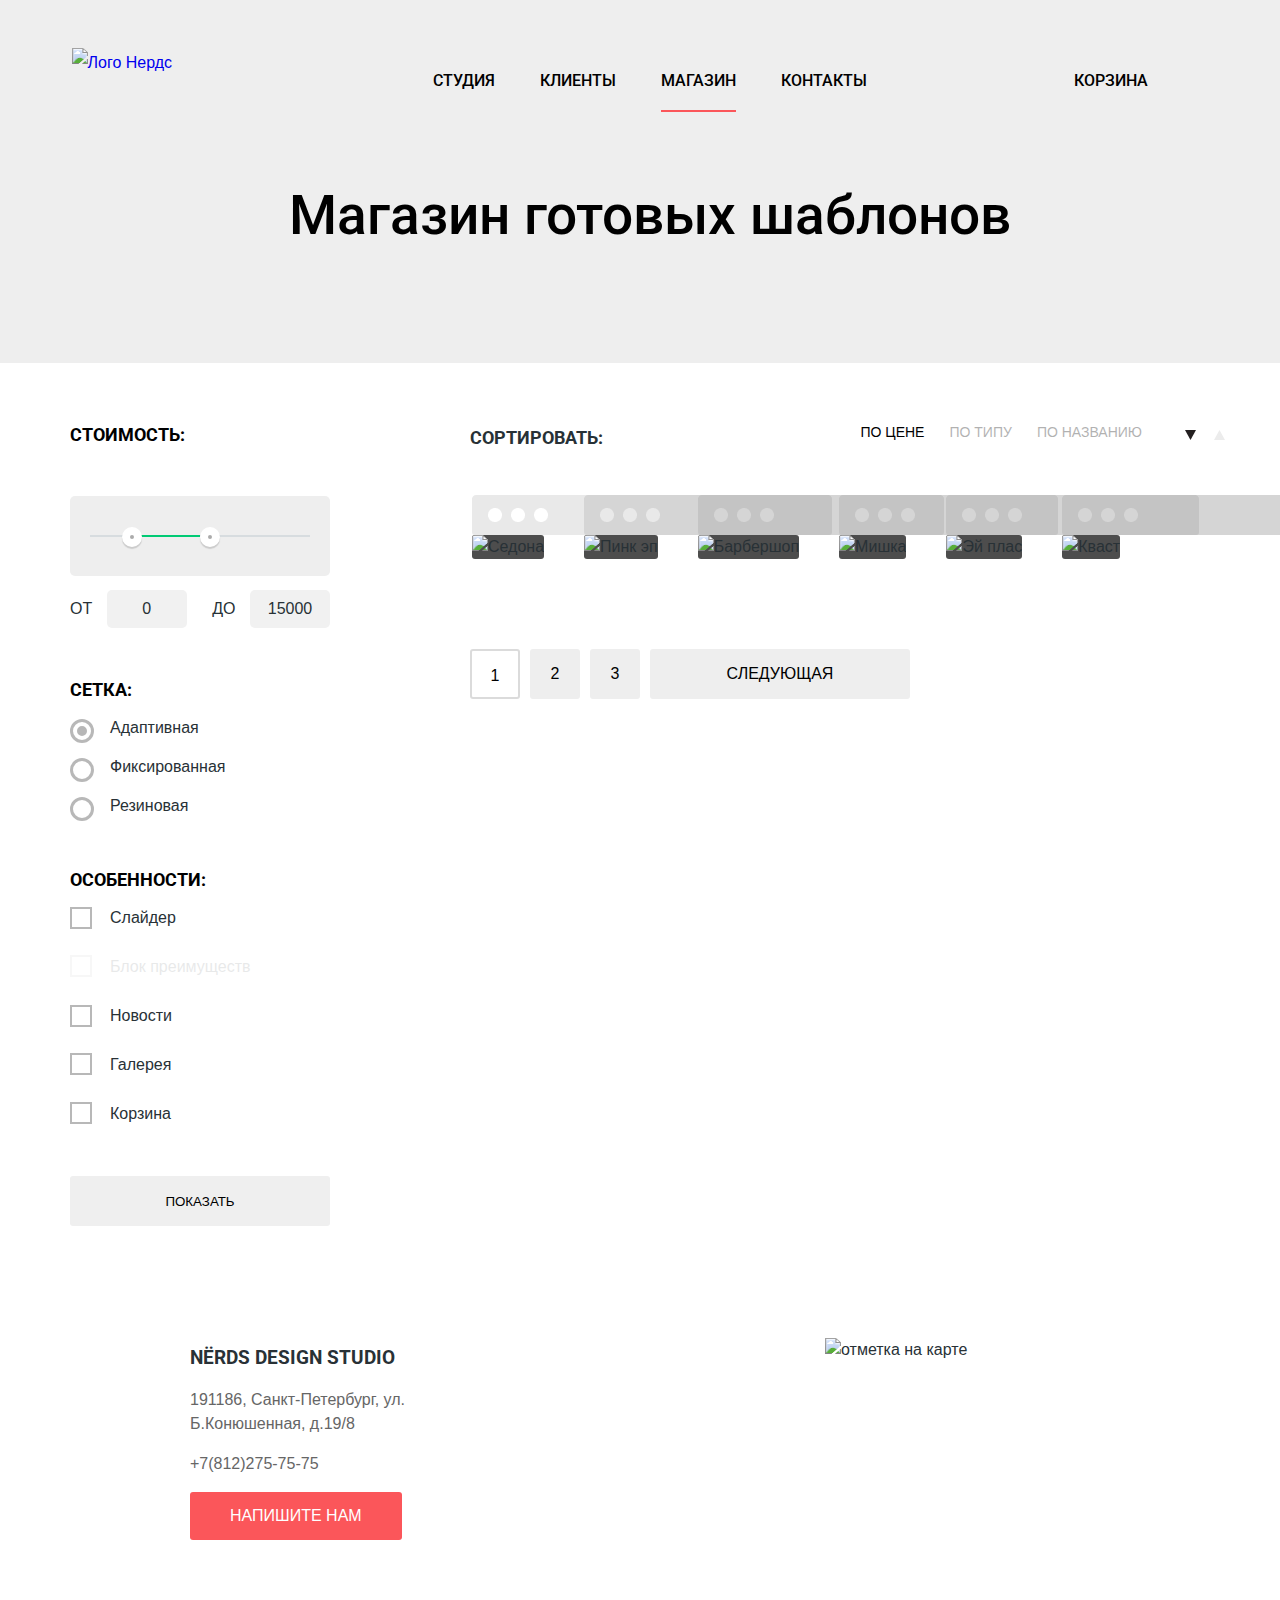
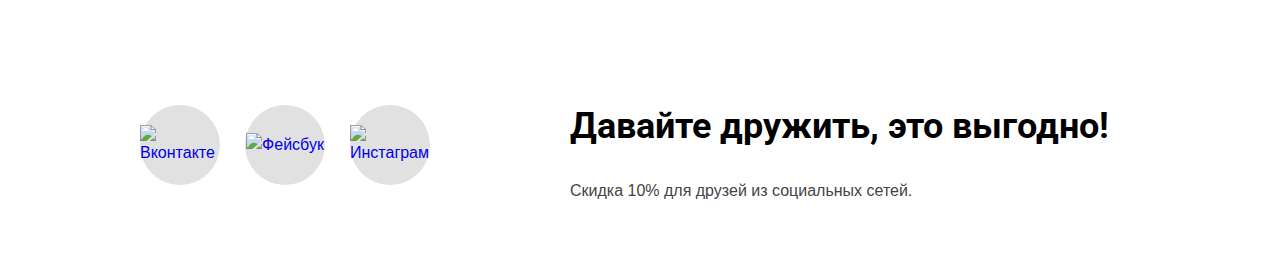
==== commit 619f2d6d: "карта" ====
--- a/catalog.html
+++ b/catalog.html
@@ -24,7 +24,7 @@
         <div class="main-navigation-wrapper">
           <nav class="main-navigation">
             <a href="index.html" class="main-header-logo">
-              <img src="img/nerds-logo.svg" width="160" height="65" alt="Лого Нердс">
+              <img class="logo-nerds" src="img/nerds-logo.svg" width="160" height="65" alt="Лого Нердс">
             </a>
             <ul class="nav-items">
               <li class="nav-item"> <a href="blank.html">Студия</a></li>
@@ -67,7 +67,7 @@
               </div>
             </div>
           </fieldset>
-          <fieldset class="price-grid">
+          <fieldset class="price-grid" aria-label="radio-button">
             <legend>Сетка:</legend>
             <ul>
               <li>
@@ -84,7 +84,7 @@
               </li>
             </ul>
           </fieldset>
-          <fieldset class="price-features">
+          <fieldset class="price-features" aria-label="checkbox">
             <legend>Особенности:</legend>
             <ul class="checkbox-list">
               <li><input class="visually-hidden" type="checkbox" value="features" name="Слайдер"  id="slider"
@@ -119,12 +119,12 @@
             <li class="sort-item"><a href="#">По названию</a></li>
           </ul>
           <ul class="dir">
-            <li class="dir-item">
+            <li class="dir-item" aria-label="dir-down">
               <svg width="11" height="10" viewBox="0 0 11 10" fill="none" xmlns="http://www.w3.org/2000/svg">
                 <path d="M5.5 10L0 0H11" />
               </svg>
             </li>
-            <li class="dir-item">
+            <li class="dir-item" aria-label="dir-up">
               <svg width="11" height="10" viewBox="0 0 11 10" fill="none" xmlns="http://www.w3.org/2000/svg">
                 <path d="M5.5 0L0 10H11L5.5 0Z" />
               </svg>
@@ -187,7 +187,10 @@
   </main>
   <footer class="footer">
     <section class="contacts">
-      <img class="map catalog" src="img/map1.png" width="1440" height="416" alt="карта">
+      <!-- <img class="map catalog" src="img/map1.png" width="1440" height="416" alt="карта"> -->
+      <div class="map-responsive">
+        <iframe src="https://yandex.ru/map-widget/v1/?um=constructor%3A978b693f489d0b9281ab71e96a2fb6c1e11d8b9d36d6d75895f22a8691657f91&amp;source=constructor" width="100%" height="416" ></iframe>
+    </div>
       <img class="map-marker" src="img/map-marker1.png" width="231" height="190" alt="отметка на карте">
       <div class="footer-contacts">
         <h2 class="visually-hidden">Контактная информация</h2>
@@ -244,7 +247,11 @@
             </div>
           </div>
           <button class="popup-button" type="button">Отправить</button>
-          <button class="modal-close" type="button" aria-label="Закрыть"></button>
+          <button class="modal-close" type="button" aria-label="Закрыть">
+            <svg width="21" height="21" viewBox="0 0 21 21"  xmlns="http://www.w3.org/2000/svg" fill="#feccce">
+              <path d="M13.3299 10.5005L20.7072 3.12321C21.0963 2.7317 21.0963 2.09952 20.7072 1.70801L19.292 0.291799C18.9005 -0.0972665 18.2683 -0.0972665 17.8768 0.291799L10.4995 7.67009L3.12221 0.2928C2.7307 -0.0962657 2.09852 -0.0962657 1.70701 0.2928L0.291799 1.70801C-0.0972665 2.09952 -0.0972665 2.7317 0.291799 3.12321L7.66909 10.5005L0.291799 17.8778C-0.0972665 18.2693 -0.0972665 18.9015 0.291799 19.293L1.70801 20.7082C2.09952 21.0973 2.7317 21.0973 3.12321 20.7082L10.5005 13.3309L17.8778 20.7082C18.2693 21.0973 18.9015 21.0973 19.293 20.7082L20.7082 19.293C21.0973 18.9015 21.0973 18.2693 20.7082 17.8778L13.3299 10.5005Z" fill="#FB565A"/>
+              </svg>
+          </button>
         </form>
     </section>
     </div>
--- a/css/style.css
+++ b/css/style.css
@@ -23,6 +23,9 @@
 /*Variables*/
 
 :root {
+  --popup-borders:#d7dcde;
+  --modal-close-active:#ffeeef;
+  --modal-close-hover:#feccce;
   --pagination-focus:#dfdfdf;
   --pagination-active:#d5d5d5;
   --dir-active:#231F20;
@@ -128,6 +131,13 @@
   mix-blend-mode: normal;
   opacity: 0.3;
 }
+.logo-nerds:hover,
+.logo-nerds:active{
+  opacity: 0.7;
+}
+.logo-nerds:active{
+  opacity: 0.3;
+}
 .button-catalog {
   width: 191px;
   height: 50px;
@@ -283,7 +293,6 @@
 
 .slider {
   position: relative;
-  padding-left: 140px;
   padding-right: 140px;
   display: grid;
   grid-template-columns: 1fr 2fr;
@@ -312,6 +321,7 @@
   left: 50%;
 }
 .slider-main {
+  margin: 0 auto;
   max-width: 1157px;
 }
 .slider-button {
@@ -339,6 +349,7 @@
   background-color: var(--light-gray);
 }
 .services-list {
+  padding: 0;
   display: grid;
   grid-template-columns: 1fr 1fr 1fr;
   column-gap: 100px;
@@ -388,6 +399,7 @@
   font-weight: 500;
 }
 .slider-text{
+  overflow: auto;
   width: 400px;
 }
 .slider-text p {
@@ -570,6 +582,22 @@
   top: 52px;
 }
 /*Footer-social*/
+.map-responsive{
+  overflow:hidden;
+  /* padding-bottom:56.25%; */
+  position:relative;
+  height:416px;
+
+}
+.map-responsive iframe{
+  left:0;
+  top:0;
+  height:100%;
+  width:100%;
+  border: 0;
+  margin: 0;
+  position:absolute;
+}
 .footer-contacts {
   background-color: var(--basic-white);
   padding: 50px;
@@ -623,6 +651,7 @@
 }
 
 .contacts {
+
   position: relative;
 }
 
@@ -647,8 +676,8 @@
 .map-marker {
   position: absolute;
   display: block;
-  top: 87px;
-  left: 822px;
+  top: 112px;
+  left: 825px;
 }
 /*Range*/
 .filter-item {
@@ -724,6 +753,9 @@
 }
 
 /*Price-grid*/
+.price-grid input:focus + label{
+  outline: 1px solid var(--basic-gray);
+}
 .price-grid input + label {
   position: relative;
   padding-left: 13px;
@@ -823,6 +855,9 @@
   position: relative;
   padding-left: 40px;
 }
+.price-features input:focus + label{
+  outline: 1px solid var(--basic-gray);
+}
 .price-features input + label::before {
   content: "";
   position: absolute;
@@ -1019,6 +1054,7 @@
   font-size: 16px;
 }
 .catalog-description {
+  overflow: auto;
   background-color: var(--light-gray);
   min-height: 231px;
   width: 360px;
@@ -1189,11 +1225,15 @@
   box-shadow: 0px 20px 40px rgba(0, 0, 0, 0.4);
   padding-left: 100px;
   padding-right: 100px;
-  padding-top: 30px;
+  padding-top: 60px;
   padding-bottom: 47px;
   transform: translate(-50%, -50%);
   display: block;
   box-sizing: border-box;
+}
+.popup .one input:hover,
+.popup .one input:focus{
+  border-color:black;
 }
 .popup-background {
   min-height: 100%;
@@ -1208,9 +1248,7 @@
   font-size: 16px;
   line-height: 18px;
 }
-.contact-with-us h2 {
-  margin: 0;
-}
+
 .modal-close {
   width: 21px;
   height: 21px;
@@ -1218,34 +1256,33 @@
   cursor: pointer;
   top: 78px;
   right: 90px;
-  left: 849px;
+  left: 841px;
   bottom: 490px;
   background-color: var(--basic-white);
   position: absolute;
 }
-.modal-close::before,
-.modal-close::after {
-  content: "";
-  position: absolute;
-  top: 10px;
-  left: -3px;
+
+.modal-close svg path{
+  fill:var(--modal-close-hover);
   width: 21px;
-  height: 3px;
-  background-color: var(--special-red);
-  opacity: 0.3;
-  border-radius: 3px;
-}
-.modal-close::before {
-  transform: rotate(45deg);
-}
-.modal-close::after {
-  transform: rotate(-45deg);
-}
+height: 21px;
+}
+
+.modal-close svg path:hover,
+.modal-close svg path:focus{
+  fill:var(--special-red);
+}
+
+
+.modal-close svg path:active{
+  fill:var(--modal-close-active);
+}
+
 .logo-user {
   width: 360px;
   height: 50px;
   background: var(--basic-white);
-  border: 2px solid #d7dcde;
+  border: 2px solid var(--popup-borders);
   box-sizing: border-box;
   border-radius: 3px;
 }
@@ -1254,11 +1291,13 @@
   font-size: 45px;
   line-height: 53px;
   text-align: left;
+  padding-bottom: 50px;
+  margin: 0;
 }
 
 .text-user {
   background: var(--basic-white);
-  border: 2px solid #d7dcde;
+  border: 2px solid var(--popup-borders);
   box-sizing: border-box;
   border-radius: 3px;
   height: 118px;
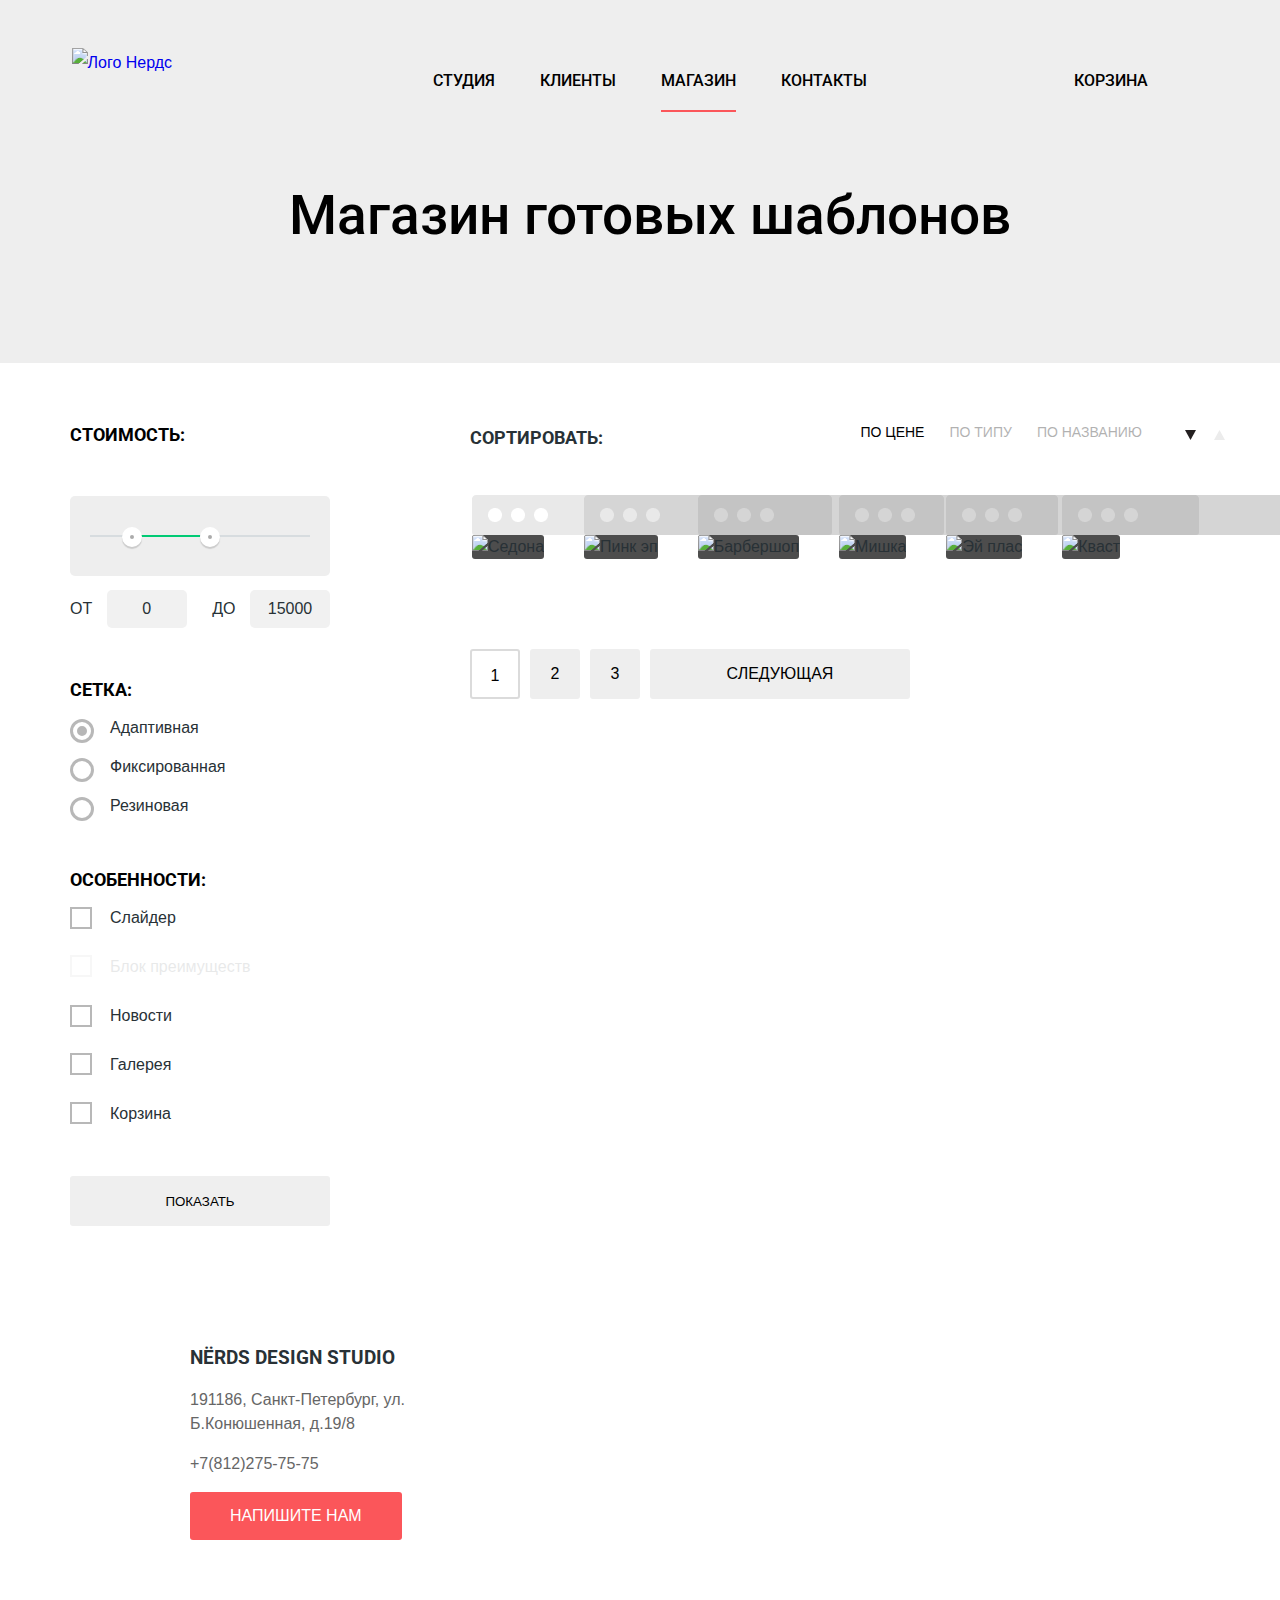
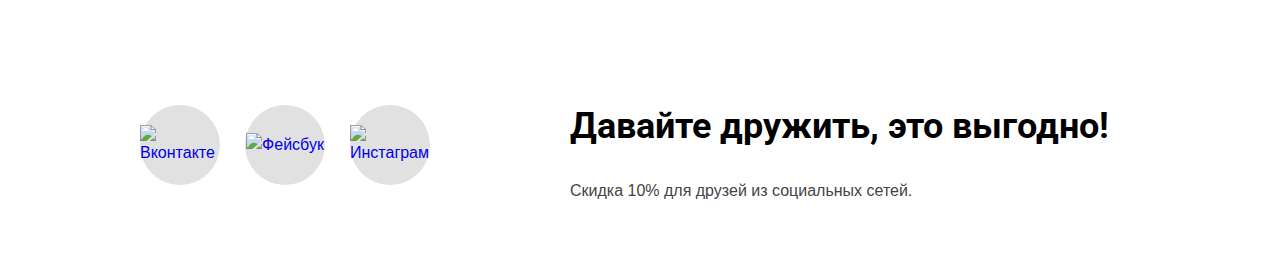
==== commit 191b5f04: "map" ====
--- a/catalog.html
+++ b/catalog.html
@@ -191,7 +191,7 @@
       <div class="map-responsive">
         <iframe src="https://yandex.ru/map-widget/v1/?um=constructor%3A978b693f489d0b9281ab71e96a2fb6c1e11d8b9d36d6d75895f22a8691657f91&amp;source=constructor" width="100%" height="416" ></iframe>
     </div>
-      <img class="map-marker" src="img/map-marker1.png" width="231" height="190" alt="отметка на карте">
+      <!-- <img class="map-marker" src="img/map-marker1.png" width="231" height="190" alt="отметка на карте"> -->
       <div class="footer-contacts">
         <h2 class="visually-hidden">Контактная информация</h2>
         <h3>NЁRDS DESIGN STUDIO</h3>
--- a/css/style.css
+++ b/css/style.css
@@ -1,4 +1,4 @@
-@font-face {
+ @font-face {
   font-family: "Roboto";
   src: url(../fonts/roboto.woff2) format(woff2),
     url(../fonts/roboto.woff) format(woff);
@@ -321,6 +321,7 @@
   left: 50%;
 }
 .slider-main {
+  position: relative;
   margin: 0 auto;
   max-width: 1157px;
 }
@@ -651,7 +652,7 @@
 }
 
 .contacts {
-
+    width: 100vw;
   position: relative;
 }
 
@@ -677,7 +678,7 @@
   position: absolute;
   display: block;
   top: 112px;
-  left: 825px;
+  left: 895px;
 }
 /*Range*/
 .filter-item {
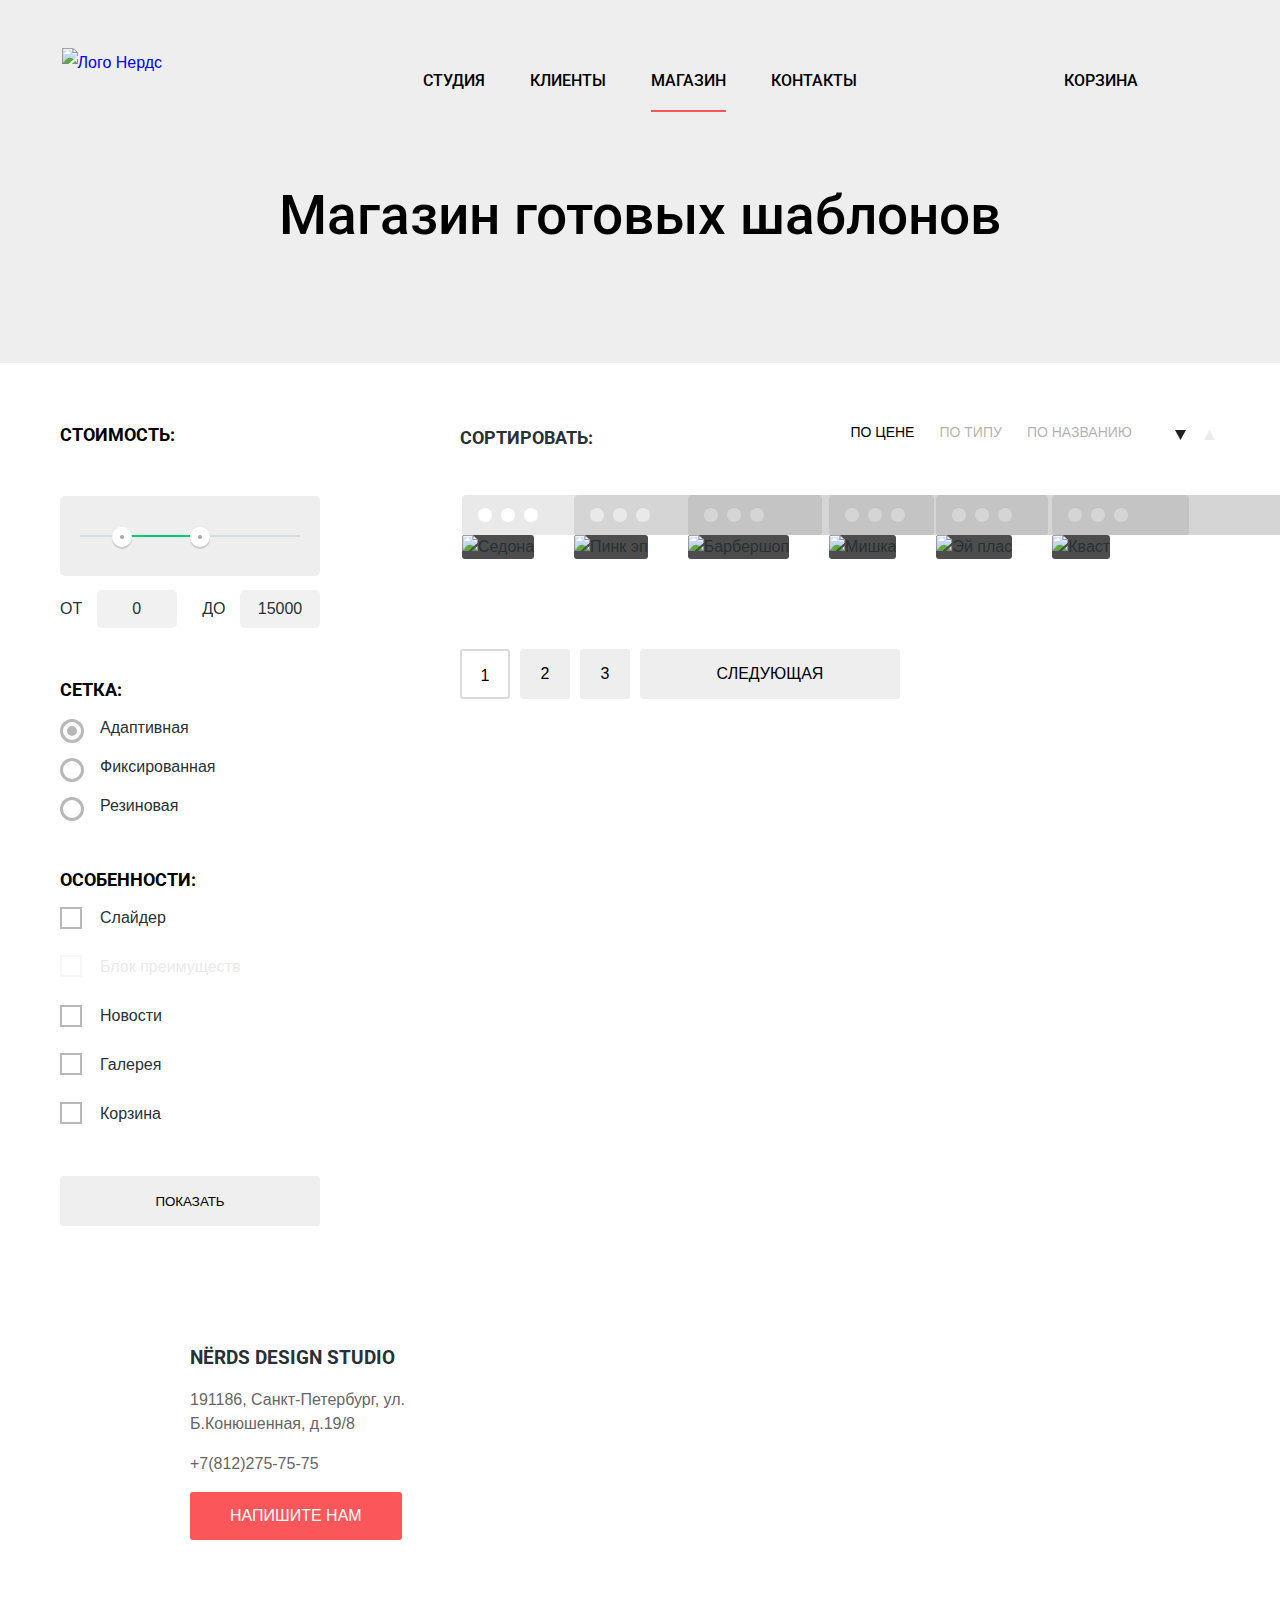
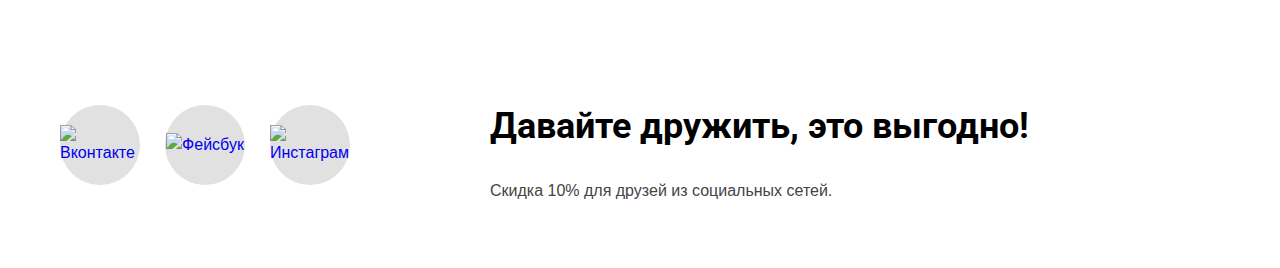
==== commit 728f18b5: "s" ====
--- a/catalog.html
+++ b/catalog.html
@@ -14,7 +14,7 @@
   <link rel="preconnect" href="https://fonts.gstatic.com">
   <link href="https://fonts.googleapis.com/css2?family=Roboto:wght@400;500;700&display=swap" rel="stylesheet">
   <link rel="stylesheet" href="css/normalize.css">
-  <link rel="stylesheet" href="css/style.css">
+  <link rel="stylesheet" href="css/style.min.css">
 </head>
 
 <body class="page-body">
@@ -187,11 +187,9 @@
   </main>
   <footer class="footer">
     <section class="contacts">
-      <!-- <img class="map catalog" src="img/map1.png" width="1440" height="416" alt="карта"> -->
       <div class="map-responsive">
-        <iframe src="https://yandex.ru/map-widget/v1/?um=constructor%3A978b693f489d0b9281ab71e96a2fb6c1e11d8b9d36d6d75895f22a8691657f91&amp;source=constructor" width="100%" height="416" ></iframe>
-    </div>
-      <!-- <img class="map-marker" src="img/map-marker1.png" width="231" height="190" alt="отметка на карте"> -->
+        <iframe src="https://yandex.ru/map-widget/v1/?um=constructor%3A978b693f489d0b9281ab71e96a2fb6c1e11d8b9d36d6d75895f22a8691657f91&amp;source=constructor"  height="416" ></iframe>
+    </div>
       <div class="footer-contacts">
         <h2 class="visually-hidden">Контактная информация</h2>
         <h3>NЁRDS DESIGN STUDIO</h3>
@@ -205,8 +203,6 @@
         <button class="button red_bg" type="button">Напишите нам</button>
       </div>
     </section>
-
-
     <section class="footer-social">
       <ul class="footer-social-list">
         <li class="footer-social-item">
--- a/css/style.min.css
+++ b/css/style.min.css
@@ -0,0 +1,5 @@
+@font-face{font-family:"Roboto";src:url(../fonts/roboto.woff2) format(woff2),url(../fonts/roboto.woff) format(woff);font-size:regular;font-style:normal}@font-face{font-family:"Roboto";src:url(../fonts/robotobold.woff2) format(woff2),url(../fonts/robotobold.woff) format(woff);font-size:bold;font-style:normal}@font-face{font-family:"Roboto";src:url(../fonts/robotomedium.woff2) format(woff2),url(../fonts/robotomedium.woff) format(woff);font-size:medium;font-style:normal}:root{--slider-button:#c1c1c1;--popup-borders:#d7dcde;--modal-close-active:#ffeeef;--modal-close-hover:#feccce;--pagination-focus:#dfdfdf;--pagination-active:#d5d5d5;--footer-social-p:#444444;--footer-social-item:#e1e1e1;--price-controls:#f1f1f1;--dir-active:#231F20;--dir-hover:#ececec;--pink-gray:#d5d5d5;--range-controls:#d7dcdf;--normal-gray:#dbdbdb;--basic-gray:#a6a6a6;--light-gray:#eeeeee;--basic-dark:#283136;--basic-black:#000000;--basic-white:#ffffff;--background-catalog:#4d4d4d;--bottom-catalog:#666666;--special-red:#fb565a;--extra-red:#e74246;--dark-red:#d7373b;--spesial-green:#00ca74;--extra-green:#00bc6c;--dark-green:#00aa62;--special-yellow:#efc84a;--extra-yellow:#eab534;--dark-yellow:#e5a722}.page{height:100%}.visually-hidden{position:absolute;width:1px;height:1px;margin:-1px;border:0;padding:0;white-space:nowrap;clip-path:inset(100%);clip:rect(0 0 0 0);overflow:hidden}.page-body{margin:0 auto;min-height:100%;display:grid;padding:0;font-family:"Roboto","Arial",sans-serif;font-size:16px;line-height:24px;font-weight:400;background-color:var(--basic-white);background-repeat:no-repeat;background-position:top center}a{text-decoration:none}img{max-width:100%;height:auto}.button,.button-big,.button-form{border-radius:3px;text-transform:uppercase}.button{padding:15px 40px;text-align:center;color:var(--basic-white);vertical-align:middle;border:0;font-size:16px;line-height:18px}.button-big,.button-form{height:50px}.button-big{padding:15px 54px;color:var(--basic-white);background-color:var(--special-red);width:200px;left:1020px;top:1014px}.button-form{margin-top:50px;padding:15px 88px;color:var(--basic-black);width:260px;border:var(--basic-gray)}.button-form:focus,.button-form:hover{background-color:var(--pagination-focus)}.button-form:active{background-color:var(--pink-gray);box-shadow:inset 0 3px 0 rgba(0,1,1,.1);mix-blend-mode:normal;opacity:.3}.logo-nerds:hover{opacity:.7}.logo-nerds:active{opacity:.3}.button-catalog{width:191px;height:50px;background-color:var(--special-red);color:var(--basic-white);font-size:16px;line-height:18px;font-weight:500;padding:16px 67px;border-radius:3px}.button-catalog:hover,button-catalog:focus{background-color:var(--extra-red)}.button-catalog:active{background-color:var(--dark-red)}.red_bg{background-color:var(--special-red)}.green_bg{background-color:var(--spesial-green)}.yellow_bg{background-color:var(--special-yellow)}.button-big:hover,.footer-social-list li:focus,.footer-social-list li:hover,.popup-button:focus,.popup-button:hover,.red_bg:focus .button-big:focus,.red_bg:hover{background-color:var(--extra-red)}.footer-social-list li:active,.red_bg:active{background-color:var(--dark-red);box-shadow:inset 0 3px 0 rgba(0,1,1,.1)}.green_bg:hover{background-color:var(--extra-green)}.green_bg:active{background-color:var(--dark-green);box-shadow:inset 0 3px 0 rgba(0,1,1,.1)}.yellow_bg:focus,.yellow_bg:hover{background-color:var(--extra-yellow)}.yellow_bg:active{background-color:var(--dark-yellow);box-shadow:inset 0 3px 0 rgba(0,1,1,.1)}.main-header{background-color:var(--light-gray);min-width:100%;padding-top:48px}.main-header-main{width:1157px;margin-left:auto;margin-right:auto}.main-navigation{display:flex;flex-direction:row;align-items:center;justify-content:flex-start;font-size:16px;line-height:30px;background-color:transparent;font-style:normal;margin:0}.main-header-bar{background-color:var(--light-gray)}.main-header-logo,.nav-items{display:flex;flex-grow:1}.nav-items{flex-wrap:wrap;flex-grow:2;flex-flow:row wrap;margin:0;font-style:normal;font-weight:500;padding-left:120px}.nav-items li{padding-right:45px}.nav-cart,.nav-item{text-transform:uppercase}.nav-item{list-style:none}.nav-cart{font-weight:500;position:relative;flex-grow:1}.cart-link::before{content:"";position:absolute;top:6px;right:210px;left:-27px;width:15px;height:15px;background-image:url(../img/cart-icon.svg);background-repeat:no-repeat;background-position:0 0}.nav-cart a,.nav-items a{color:var(--basic-black)}.nav-cart a:focus,.nav-cart a:hover,.nav-items a:focus,.nav-items a:hover{color:var(--special-red)}.nav-cart a:active,.nav-items a:active{color:var(--basic-black);opacity:.3}.active-menu a{border-bottom:2px solid var(--special-red);padding-bottom:20px}.slider{position:relative;padding-right:140px;display:grid;grid-template-columns:1fr 2fr}.slider-button-item{width:18px;height:18px;background-color:var(--basic-white);border-radius:50%;top:300px;border:0;outline:0}.slider-button:first-child{position:relative}.slider-button:first-child::before{content:"";position:absolute;width:8px;height:8px;border-radius:50%;border:2px solid var(--slider-button);box-sizing:border-box;top:50%;left:50%}.slider-main{position:relative;margin:0 auto;max-width:1157px}.slider-button{display:flex;flex-direction:row;position:absolute;flex-wrap:wrap;width:88px;justify-content:space-between;top:315px;left:538px}.services{position:relative;padding-top:60px;padding-bottom:30px}.services::after{margin-top:80px;display:block;content:"";width:1158px;height:2px;background-color:var(--light-gray)}.services-list{padding:0;display:grid;grid-template-columns:1fr 1fr 1fr;column-gap:100px;list-style:none;gap:0}.services-item{text-align:left}.services-list h3{color:var(--basic-black);text-transform:uppercase;font-size:24px;line-height:30px}.services-list p{margin:0;padding-bottom:40px;color:var(--basic-dark)}.container,.footer{margin:0 auto;padding:0;color:var(--basic-dark)}.container{display:grid;width:1160px;padding:0 10px}.slider-img img{max-width:760px;height:431px}.slider-text h3{font-size:55px;line-height:55px;font-weight:500}.slider-text{overflow:auto;width:400px}.slider-text p{padding-bottom:25px}.features-list{list-style:none;margin:0}.features-list li{padding-bottom:30px}.features-items{position:relative}.features-items::before{content:"";position:absolute;left:-27px;width:2px;height:25px;background-color:var(--special-red);transform:rotate(90deg)}.about-us-features h2,.advantages-number,.advantages-persent{font-weight:700;font-size:45px;line-height:64px;color:var(--basic-black)}.advantages-persent{vertical-align:top;font-size:26px;line-height:40px}.advantages-list{list-style:none;display:flex}.advantages-item{text-align:left;display:inline-block;vertical-align:middle}.about-us{display:grid;grid-template-columns:60% 40%}.about-us-features{padding:0;display:table-cell;text-align:left}.about-us-features p{margin:0;padding:30px 0}.about-us-features h3{margin:0;padding-bottom:30px}.about-us-features h2{font-weight:500;margin:0;padding-top:45px;line-height:45px;font-style:normal}.about-us-advantages{display:table-cell;text-align:center}.about-us-advantages p{font-weight:700;text-align:center;font-size:16px;line-height:24px;margin:0;padding-top:10px;padding-bottom:40px}.about-us h3,.advantages,.price-controls label{text-transform:uppercase}.advantages-item li,.price-grid ul{padding:0;margin:0}.advantages-list p{font-weight:400;font-size:16px;line-height:18px;color:var(--basic-dark);text-align:left}.about-us h3{font-size:16px;line-height:24px;font-weight:700}.about-us{padding-bottom:45px}.partners-list{position:relative;padding:0;display:flex;flex-direction:row;flex-wrap:wrap;justify-content:space-between}.partners-list li:not(:last-child):after{margin-left:250px;top:47px;position:absolute;display:block;content:"";width:2px;height:52px;background-color:var(--light-gray)}.partners-list::after,.partners-list::before{content:"";position:absolute;left:580px;width:2px;height:1158px;background-color:var(--light-gray);transform:rotate(90deg)}.partners-list::before{top:-600px}.partners-list::after{bottom:-510px}.partners-item{position:relative;padding-top:40px;padding-bottom:100px;list-style:none}.partners-item img{opacity:.2;filter:drop-shadow(0 4px 4px rgba(0,0,0,.25))}.partners-item img:focus,.partners-item img:hover{opacity:1}.partners-item img:active{opacity:.1}.partners-item:not(:last-child):before{content:"";position:absolute;width:2px;height:52px;background-color:var(--light-gray);left:268px;top:52px}.map-responsive{overflow:hidden;position:relative;height:416px}.map-responsive iframe{left:0;top:0;height:100%;width:100%;border:0;margin:0;position:absolute}.footer-contacts{left:calc(50%-600px);background-color:var(--basic-white)}.footer-social{width:1160px;margin:30px auto 50px;display:grid;grid-template-columns:25% 75%}.footer-social-list{display:flex;align-items:center;justify-content:space-between;padding:0;flex-wrap:wrap}.footer-social-item{list-style:none;display:flex;align-items:center;justify-content:center;border-radius:100%;width:80px;height:80px;background-color:var(--footer-social-item)}.footer-social h3{font-weight:700;font-size:36px;line-height:36px;color:var(--basic-black)}.footer-social p{font-size:16px;line-height:22px;color:var(--footer-social-p)}.footer-social-text{padding-left:140px}.contacts{width:100vw;position:relative}.footer-address{color:var(--bottom-catalog);font-style:normal}.contacts-phone{text-decoration:none;color:var(--bottom-catalog)}.footer-contacts{padding:50px;width:219px;min-height:210px;position:absolute;display:block;left:140px;top:51px}.filter-item{margin:0;padding:0;border:0}.filter-item legend{padding-top:60px}.range-filter{width:260px;margin-top:49px}.range-controls{position:relative;background-color:var(--light-gray);padding-top:39px;height:41px;border-radius:5px;padding-left:20px;padding-right:20px}.range-controls .scale{height:2px;background-color:var(--range-controls)}.range-controls .bar{width:70%;height:2px;background-color:var(--spesial-green)}.range-controls .toggle{position:absolute;top:31px;left:0;width:4px;height:4px;padding:0;border:8px solid var(--basic-white);background-color:var(--basic-gray);border-radius:50%;box-shadow:0 2px 1px rgba(0,0,0,.15);cursor:pointer}.range-controls .toggle-min{left:18px}.range-controls .toggle-max{left:160px}.price-controls input{font-family:inherit;font-size:inherit;width:60px;padding:10px;margin-left:10px;text-align:center;color:var(--basic-dark);border:0;border-radius:5px;background:var(--price-controls)}.price-controls{display:flex;justify-content:space-between;padding-top:14px;padding-bottom:50px}.price-grid input:focus+label{outline:1px solid var(--basic-gray)}.price-grid input+label{position:relative;padding-left:40px}.price-grid input+label:not(:last-child){padding-bottom:25px}.price-grid input+label::before{content:"";position:absolute;width:18px;height:18px;border:3px solid var(--background-catalog);opacity:.4;border-radius:15px;top:0;left:-20px}.price-grid input:checked+label::before{content:"";position:absolute;width:18px;height:18px;border:3px solid var(--background-catalog);background-repeat:no-repeat;background-position:5px;border-radius:15px;opacity:.4;top:0;left:-20px}.price-grid input:checked+label::after{content:"";position:absolute;width:6px;height:6px;border:2px solid var(--background-catalog);background-color:var(--background-catalog);opacity:.4;color:var(--basic-dark);top:7px;left:-13px;border-radius:15px}.price-grid input+label::after,.price-grid input+label::before,.price-grid input:checked+label::after,.price-grid input:checked+label::before{margin-left:20px}.price-grid input+label:hover::after,.price-grid input:checked+label:hover::after{background-color:var(--background-catalog);opacity:1}.price-features input:checked:disabled::after,.price-features input:checked:disabled::before,.price-grid input:checked:disabled::after,.price-grid input:checked:disabled::before,.price-grid input:disabled::after,.price-grid input:disabled::before{opacity:.1}.checkbox-list input:disabled+label,.price-features input:disabled::after,.price-features input:disabled::before,.price-grid input+label:disabled::before{opacity:.1}.price-grid input+label:focus::after,.price-grid input+label:hover::before,.products-item:focus::after,.products-item:hover::after{opacity:1}.price-features legend,.price-grid legend{padding-bottom:14px}.price-grid{margin:0;padding:0 0 50px}.price-grid li:not(:last-child){padding-bottom:15px}.price-features input+label{position:relative;padding-left:40px}.price-features input:focus+label{outline:1px solid var(--basic-gray)}.price-features input+label::before{content:"";position:absolute;width:18px;height:18px;border:2px var(--background-catalog) solid;opacity:.4;left:-20px}.price-features li:not(:last-child){padding-bottom:25px}.price-features input+label:focus::before,.price-features input+label:focus:after,.price-features input+label:hover::after,.price-features input+label:hover::before,.price-features input:checked+label:focus::after,.price-features input:checked+label:focus::before,.price-features input:checked+label:hover::after,.price-features input:checked+label:hover::before{opacity:1}.price-features input:checked+label::before{content:"";position:absolute;width:18px;height:18px;border:2px var(--background-catalog) solid;opacity:.4;background-image:url(../img/shape1.svg);background-repeat:no-repeat;background-position:2px;top:-2px;left:-20px;margin-left:20px}.price-features input+label::after,.price-features input+label::before,.price-features input:checked+label::after{margin-left:20px}.price-features label{color:var(--basic-dark)}.price-features,.price-features ul,fieldset legend{padding:0;margin:0}fieldset legend{color:var(--basic-black);text-transform:uppercase;font-weight:700;font-size:18px;line-height:24px}.catalog-text{text-align:center;font-weight:500;line-height:55px;font-size:55px;padding-bottom:120px;padding-top:75px;margin:0}.side-bar{width:260px;padding:0;margin:0;color:var(--basic-dark)}.side-bar ul{padding:0;list-style:none}.dir-item{padding:44px 0 55px 18px}.dir-item,.dir-item svg path{fill:var(--dir-hover)}.dir-item svg path:focus,.dir-item svg path:hover{fill:var(--basic-gray)}.dir-item svg path:active{fill:var(--dir-active)}.dir-item:first-child svg path{fill:var(--dir-active)}.catalog-sort,.dir{justify-content:space-between}.catalog-sort{text-transform:uppercase;flex-wrap:wrap}.catalog-sort a{padding-bottom:55px;padding-top:44px;list-style:none;color:var(--basic-black)}.catalog-sort span{padding-top:60px;padding-left:38px;font-weight:700;font-size:18px;line-height:30px}.dir{list-style:none;display:flex;padding:0}.sort-item{display:flex;padding-right:25px;font-size:14px;line-height:18px}.sort-item:first-child a{opacity:1}.sort-item a{color:var(--basic-black);opacity:.3}.sort-item a:focus,.sort-item a:hover{color:var(--basic-black);mix-blend-mode:normal;opacity:.6}.sort-item a:active{color:var(--basic-black);opacity:1}.page-catalog{display:grid;grid-template-columns:260px 1fr;grid-column-gap:102px}.catalog-products{display:flex;flex-wrap:wrap;margin:0;padding:17px 0 0}.catalog-products img{background-color:var(--background-catalog)}.catalog-description p{max-width:227px;padding-left:70px;text-align:center;padding-bottom:30px;line-height:18px;font-size:16px}.catalog-description{overflow:auto;background-color:var(--light-gray);min-height:231px;width:360px;text-align:center;position:absolute;bottom:35px;color:var(--bottom-catalog);padding-top:33px;border-radius:3px}.catalog-sort{display:flex;width:793px}.products-name{text-transform:uppercase;font-weight:700;color:var(--basic-black)}.products-name:focus,.products-name:hover{color:var(--special-red)}.products-name:active{color:var(--basic-black);mix-blend-mode:normal;opacity:.3}.products-item{margin-left:40px;position:relative}.products-item:nth-child(-n+4){margin-bottom:60px}.products-item:nth-last-of-type(-n+2){margin-bottom:20px}.products-item:not(last-child){padding-bottom:30px}.products-item img{width:358px;height:578px;border-radius:3px}.pagination-item img{object-fit:contain}.products-item:hover .catalog-description{display:block}.products-item:focus,.products-item:hover{filter:drop-shadow(0 6px 15px rgba(0,0,0,.25))}.products-item .catalog-description{display:none}.products-item::after{content:"";background-image:url(../img/browser.png);position:absolute;display:block;top:-40px;width:360px;height:40px;opacity:.12;border-radius:3px}.sort{margin-left:auto;display:flex;list-style:none}.pagination-list{margin-top:0;margin-bottom:60px;display:flex;justify-content:flex-start;padding:0 0 0 38px;color:var(--basic-black)}.pagination-list a{line-height:50px}.pagination-item{background-color:var(--light-gray);width:50px;height:50px;display:inline-block;vertical-align:middle;list-style:none;margin-left:10px;text-align:center;text-transform:uppercase;border-radius:3px}.pagination-item:last-child{height:50px}.pagination-item a{color:var(--basic-black);text-align:center}.pagination-item:nth-child(1){margin-left:0}.pagination-item:last-child{background-color:var(--light-gray);width:260px}.pagination-item:focus,.pagination-item:hover{background-color:var(--pagination-focus);width:50px;height:50px}.pagination-item:last-child:focus,.pagination-item:last-child:hover{background-color:var(--pagination-focus);border-color:var(--light-gray);width:260px;height:50px}.pagination-item:first-child{background-color:var(--basic-white);border:2px solid var(--normal-gray);box-sizing:border-box;border-radius:3px}.pagination-item:first-child:focus,.pagination-item:first-child:hover{background-color:var(--pagination-focus)}.pagination-item:active{background-color:var(--pagination-active);box-shadow:inset 0 3px 0 rgba(0,1,1,.1);mix-blend-mode:normal;opacity:.3}fieldset{border:0}.contact-with-us{background-position:0 0;width:960px;height:590px;position:fixed;top:50%;left:50%;overflow:auto;background-color:var(--basic-white);box-shadow:0 20px 40px rgba(0,0,0,.4);padding:60px 100px 47px;transform:translate(-50%,-50%);display:block;box-sizing:border-box}.popup .one input:focus,.popup .one input:hover{border-color:var(--basic-black)}.modal-close,.popup-background{background-color:var(--basic-white)}.popup-background{min-height:100%;position:fixed;top:0}.popap p{font-weight:700;font-size:16px;line-height:18px}.modal-close{width:21px;height:21px;border:0;cursor:pointer;top:78px;right:90px;left:841px;bottom:490px;position:absolute}.modal-close svg path{fill:var(--modal-close-hover);width:21px;height:21px}.modal-close svg path:focus,.modal-close svg path:hover{fill:var(--special-red)}.modal-close svg path:active{fill:var(--modal-close-active)}.logo-user,.text-user{background:var(--basic-white);border:2px solid var(--popup-borders);box-sizing:border-box;border-radius:3px}.logo-user{width:360px;height:50px}.contact-with-us h2{font-weight:700;font-size:45px;line-height:53px;text-align:left;padding-bottom:50px;margin:0}.text-user{height:118px}.popup .two input{margin-left:40px}.popup .three{margin-top:30px}.popup .three textarea{padding:17px;display:flex;flex-direction:column;width:100%}.popup-list{display:flex;justify-content:space-between}.popup-list input{padding-left:17px}.popup label,.popup-button{font-size:16px;line-height:18px}.popup-button{padding:15px 40px;text-align:center;color:var(--basic-white);border-radius:3px;vertical-align:middle;text-transform:uppercase;border:0;background:var(--special-red);margin-top:45px;width:259px}.popup label{display:flex;margin-bottom:10px;font-weight:700}
+Show transformations log
+Original:   25146 bytes
+Compressed: 19547 bytes (77.73%)
+Saving:     5599 bytes (22.27%)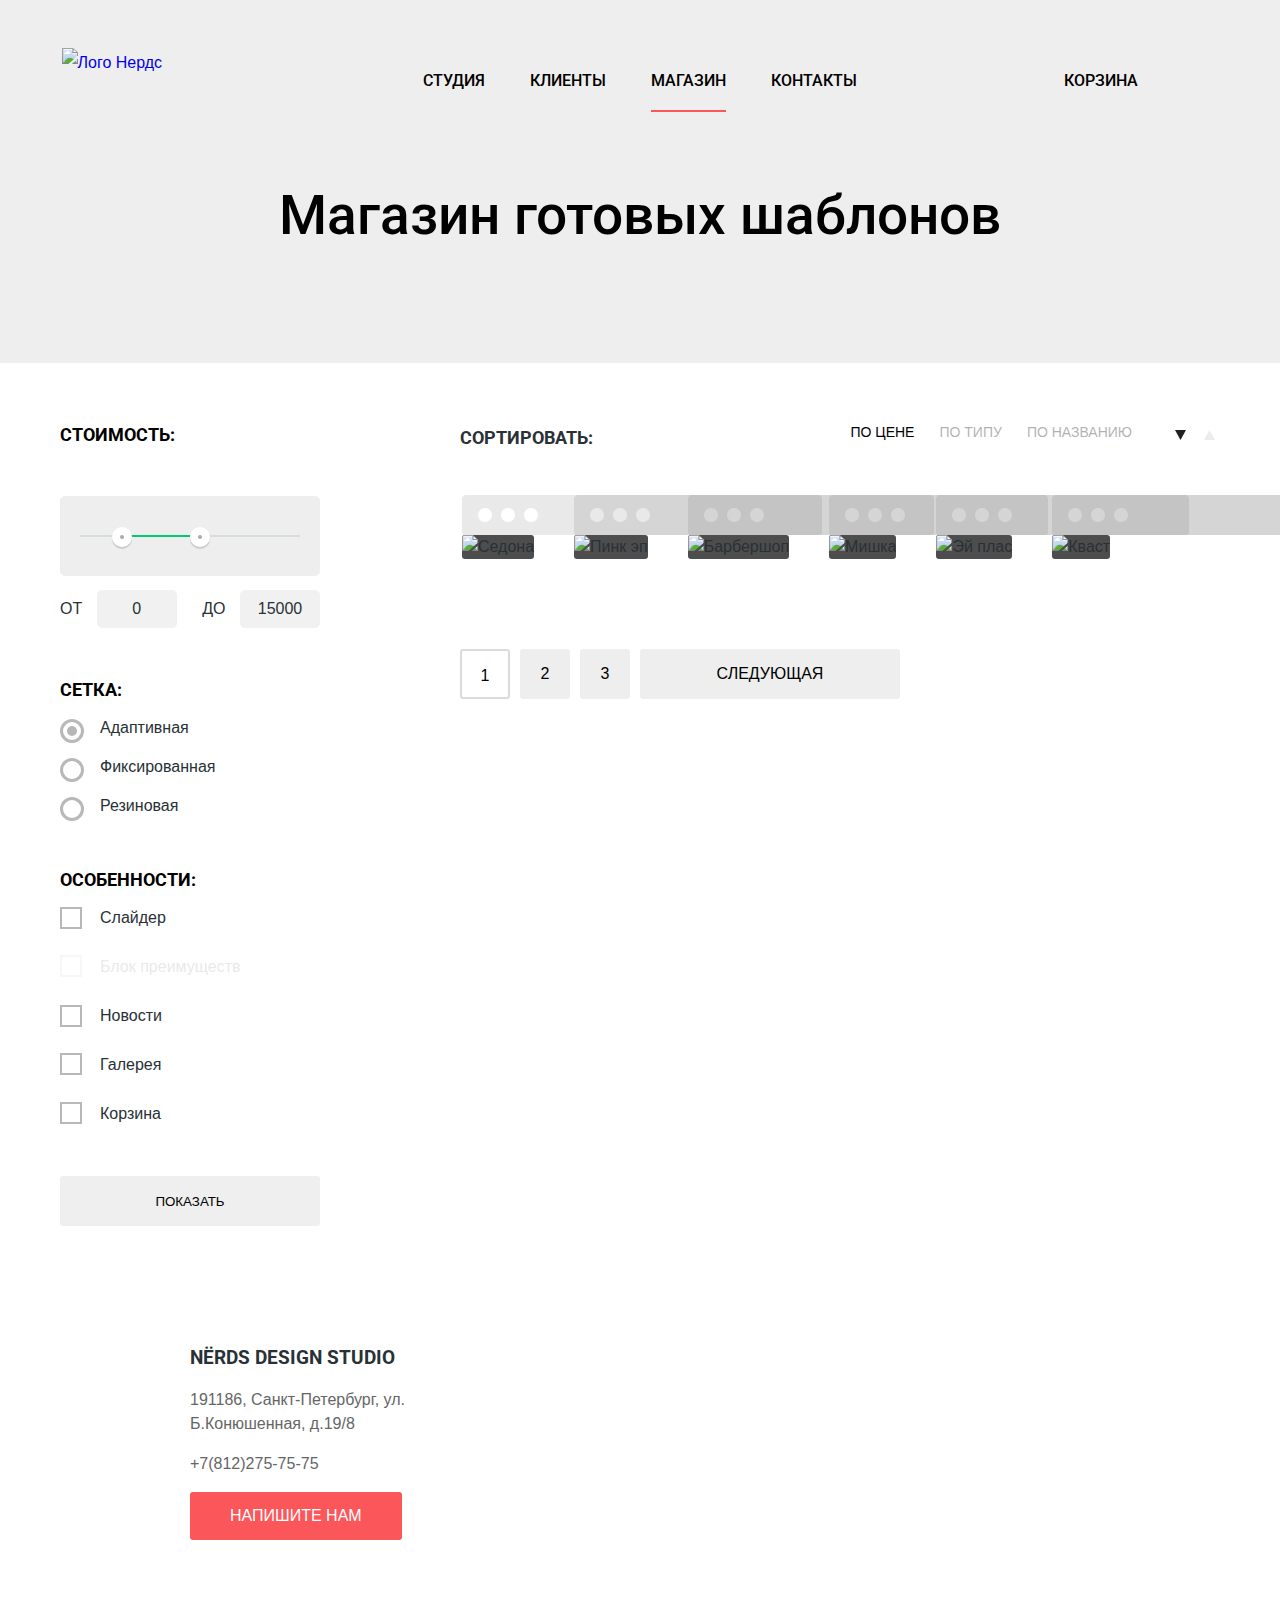
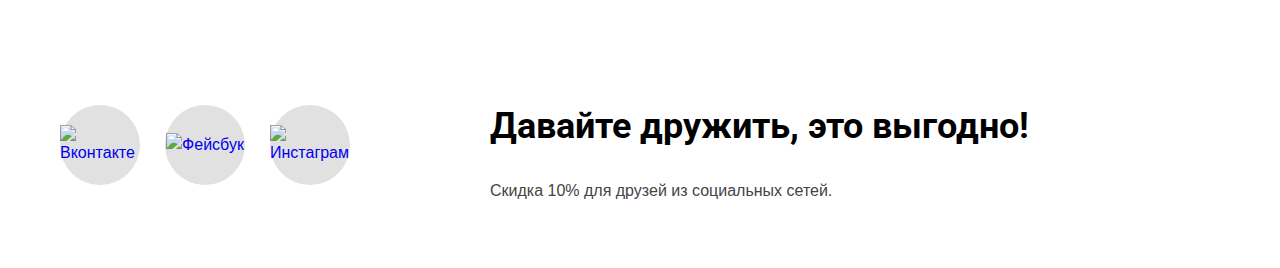
==== commit 5517221a: "доработки" ====
--- a/catalog.html
+++ b/catalog.html
@@ -14,7 +14,7 @@
   <link rel="preconnect" href="https://fonts.gstatic.com">
   <link href="https://fonts.googleapis.com/css2?family=Roboto:wght@400;500;700&display=swap" rel="stylesheet">
   <link rel="stylesheet" href="css/normalize.css">
-  <link rel="stylesheet" href="css/style.min.css">
+  <link rel="stylesheet" href="css/style.css">
 </head>
 
 <body class="page-body">
@@ -87,16 +87,14 @@
           <fieldset class="price-features" aria-label="checkbox">
             <legend>Особенности:</legend>
             <ul class="checkbox-list">
-              <li><input class="visually-hidden" type="checkbox" value="features" name="Слайдер"  id="slider"
-                  checked>
+              <li><input class="visually-hidden" type="checkbox" value="features" name="Слайдер" id="slider" checked>
                 <label for="slider">Слайдер</label>
               </li>
               <li><input class="visually-hidden" type="checkbox" value="features" name="Блок преимуществ" id="advantage"
                   disabled>
                 <label for="advantage">Блок преимуществ</label>
               </li>
-              <li><input class="visually-hidden" type="checkbox" value="features" name="Новости" id="news"
-                  checked>
+              <li><input class="visually-hidden" type="checkbox" value="features" name="Новости" id="news" checked>
                 <label for="news">Новости</label>
               </li>
               <li><input class="visually-hidden" type="checkbox" value="features" name="Галерея" id="gallery">
@@ -188,8 +186,10 @@
   <footer class="footer">
     <section class="contacts">
       <div class="map-responsive">
-        <iframe src="https://yandex.ru/map-widget/v1/?um=constructor%3A978b693f489d0b9281ab71e96a2fb6c1e11d8b9d36d6d75895f22a8691657f91&amp;source=constructor"  height="416" ></iframe>
-    </div>
+        <iframe
+          src="https://yandex.ru/map-widget/v1/?um=constructor%3A978b693f489d0b9281ab71e96a2fb6c1e11d8b9d36d6d75895f22a8691657f91&amp;source=constructor"
+          width="100%" height="416"></iframe>
+      </div>
       <div class="footer-contacts">
         <h2 class="visually-hidden">Контактная информация</h2>
         <h3>NЁRDS DESIGN STUDIO</h3>
@@ -206,7 +206,7 @@
     <section class="footer-social">
       <ul class="footer-social-list">
         <li class="footer-social-item">
-          <a href="#"><img src="img/vk-icon.png" alt="Вконтакте"   width="26" height="15"></a>
+          <a href="#"><img src="img/vk-icon.png" alt="Вконтакте" width="26" height="15"></a>
         </li>
         <li class="footer-social-item">
           <a href="#"><img src="img/fb-icon.png" alt="Фейсбук" width="12" height="22"></a>
@@ -223,34 +223,36 @@
   </footer>
   <div class="popup-background">
     <section class="contact-with-us visually-hidden">
-        <h2>Напишите нам</h2>
-        <form action="https://htmlacademy.ru/study" method="POST">
-          <div class="popup-list">
-            <div class="popup one">
-              <label for="login-login">Ваше имя:</label>
-              <input class="logo-user" id="login-login" type="text" name="name-user" placeholder="Имя Фамилия">
-            </div>
-            <div class="popup two">
-              <label for="login-email">Ваш email:</label>
-              <input class="logo-user" id="login-email" type="email" name="email-user" placeholder="email@example.com">
-            </div>
-          </div>
-          <div class="popup">
-            <div class="popup three">
-              <label for="login-text">Текст письма:</label>
-              <textarea class="text-user" placeholder="В свободной форме" cols="10" rows="10" id="login-text"
-                name="text"></textarea>
-            </div>
-          </div>
-          <button class="popup-button" type="button">Отправить</button>
-          <button class="modal-close" type="button" aria-label="Закрыть">
-            <svg width="21" height="21" viewBox="0 0 21 21"  xmlns="http://www.w3.org/2000/svg" fill="#feccce">
-              <path d="M13.3299 10.5005L20.7072 3.12321C21.0963 2.7317 21.0963 2.09952 20.7072 1.70801L19.292 0.291799C18.9005 -0.0972665 18.2683 -0.0972665 17.8768 0.291799L10.4995 7.67009L3.12221 0.2928C2.7307 -0.0962657 2.09852 -0.0962657 1.70701 0.2928L0.291799 1.70801C-0.0972665 2.09952 -0.0972665 2.7317 0.291799 3.12321L7.66909 10.5005L0.291799 17.8778C-0.0972665 18.2693 -0.0972665 18.9015 0.291799 19.293L1.70801 20.7082C2.09952 21.0973 2.7317 21.0973 3.12321 20.7082L10.5005 13.3309L17.8778 20.7082C18.2693 21.0973 18.9015 21.0973 19.293 20.7082L20.7082 19.293C21.0973 18.9015 21.0973 18.2693 20.7082 17.8778L13.3299 10.5005Z" fill="#FB565A"/>
-              </svg>
-          </button>
-        </form>
+      <h2>Напишите нам</h2>
+      <form action="https://htmlacademy.ru/study" method="POST">
+        <div class="popup-list">
+          <div class="popup one">
+            <label for="login-login">Ваше имя:</label>
+            <input class="logo-user" id="login-login" type="text" name="name-user" placeholder="Имя Фамилия">
+          </div>
+          <div class="popup two">
+            <label for="login-email">Ваш email:</label>
+            <input class="logo-user" id="login-email" type="email" name="email-user" placeholder="email@example.com">
+          </div>
+        </div>
+        <div class="popup">
+          <div class="popup three">
+            <label for="login-text">Текст письма:</label>
+            <textarea class="text-user" placeholder="В свободной форме" cols="10" rows="10" id="login-text"
+              name="text"></textarea>
+          </div>
+        </div>
+        <button class="popup-button" type="button">Отправить</button>
+        <button class="modal-close" type="button" aria-label="Закрыть">
+          <svg width="21" height="21" viewBox="0 0 21 21" xmlns="http://www.w3.org/2000/svg" fill="#feccce">
+            <path
+              d="M13.3299 10.5005L20.7072 3.12321C21.0963 2.7317 21.0963 2.09952 20.7072 1.70801L19.292 0.291799C18.9005 -0.0972665 18.2683 -0.0972665 17.8768 0.291799L10.4995 7.67009L3.12221 0.2928C2.7307 -0.0962657 2.09852 -0.0962657 1.70701 0.2928L0.291799 1.70801C-0.0972665 2.09952 -0.0972665 2.7317 0.291799 3.12321L7.66909 10.5005L0.291799 17.8778C-0.0972665 18.2693 -0.0972665 18.9015 0.291799 19.293L1.70801 20.7082C2.09952 21.0973 2.7317 21.0973 3.12321 20.7082L10.5005 13.3309L17.8778 20.7082C18.2693 21.0973 18.9015 21.0973 19.293 20.7082L20.7082 19.293C21.0973 18.9015 21.0973 18.2693 20.7082 17.8778L13.3299 10.5005Z"
+              fill="#FB565A" />
+          </svg>
+        </button>
+      </form>
     </section>
-    </div>
+  </div>
 </body>
 
-</html>
+</html>--- a/css/style.css
+++ b/css/style.css
@@ -0,0 +1,1347 @@
+@font-face {
+  font-family: "Roboto";
+  src: url(../fonts/roboto.woff2) format(woff2),
+    url(../fonts/roboto.woff) format(woff);
+  font-size: regular;
+  font-style: normal;
+}
+@font-face {
+  font-family: "Roboto";
+  src: url(../fonts/robotobold.woff2) format(woff2),
+    url(../fonts/robotobold.woff) format(woff);
+  font-size: bold;
+  font-style: normal;
+}
+@font-face {
+  font-family: "Roboto";
+  src: url(../fonts/robotomedium.woff2) format(woff2),
+    url(../fonts/robotomedium.woff) format(woff);
+  font-size: medium;
+  font-style: normal;
+}
+
+/*Variables*/
+
+:root {
+  --popup-borders:#d7dcde;
+  --modal-close-active:#ffeeef;
+  --modal-close-hover:#feccce;
+  --pagination-focus:#dfdfdf;
+  --pagination-active:#d5d5d5;
+  --dir-active:#231F20;
+  --dir-hover:#ececec;
+  --pink-gray:#d5d5d5;
+  --basic-gray: #a6a6a6;
+  --light-gray: #eeeeee;
+  --basic-dark: #283136;
+  --basic-black: #000000;
+  --basic-white: #ffffff;
+  --background-catalog: #4d4d4d;
+  --bottom-catalog: #666666;
+
+  --special-red: #fb565a;
+  --extra-red: #e74246;
+  --dark-red: #d7373b;
+  --spesial-green: #00ca74;
+  --extra-green: #00bc6c;
+  --dark-green: #00aa62;
+  --special-yellow: #efc84a;
+  --extra-yellow: #eab534;
+  --dark-yellow: #e5a722;
+}
+
+/*Global*/
+.page {
+  height: 100%;
+}
+.visually-hidden {
+  position: absolute;
+  width: 1px;
+  height: 1px;
+  margin: -1px;
+  border: 0;
+  padding: 0;
+  white-space: nowrap;
+  clip-path: inset(100%);
+  clip: rect(0 0 0 0);
+  overflow: hidden;
+}
+.page-body {
+  margin: 0 auto;
+  padding: 0px;
+  min-height: 100%;
+  display: grid;
+  padding: 0;
+  font-family: "Roboto", "Arial", sans-serif;
+  font-size: 16px;
+  line-height: 24px;
+  font-weight: 400;
+  background-color: var(--basic-white);
+  background-repeat: no-repeat;
+  background-position: top center;
+}
+
+a {
+  text-decoration: none;
+}
+
+img {
+  max-width: 100%;
+  height: auto;
+}
+.button {
+  padding: 15px 40px;
+  text-align: center;
+  color: var(--basic-white);
+  border-radius: 3px;
+  vertical-align: middle;
+  text-transform: uppercase;
+  border: none;
+  font-size: 16px;
+  line-height: 18px;
+}
+.button-big {
+  padding: 15px 54px;
+  color: var(--basic-white);
+  background-color: var(--special-red);
+  width: 200px;
+  height: 50px;
+  left: 1020px;
+  top: 1014px;
+  border-radius: 3px;
+  text-transform: uppercase;
+}
+.button-form {
+  margin-top: 50px;
+  padding: 15px 88px;
+  color: var(--basic-black);
+  width: 260px;
+  height: 50px;
+  border: var(--basic-gray);
+  border-radius: 3px;
+  text-transform: uppercase;
+}
+.button-form:hover,
+.button-form:focus {
+  background-color: #dfdfdf;
+}
+.button-form:active {
+  background-color:var(--pink-gray);
+  box-shadow: inset 0px 3px 0px rgba(0, 1, 1, 0.1);
+  mix-blend-mode: normal;
+  opacity: 0.3;
+}
+.logo-nerds:hover,
+.logo-nerds:active{
+  opacity: 0.7;
+}
+.logo-nerds:active{
+  opacity: 0.3;
+}
+.button-catalog {
+  width: 191px;
+  height: 50px;
+  background-color:var(--special-red);
+  color: var(--basic-white);
+  font-size: 16px;
+  line-height: 18px;
+  font-weight: 500;
+  padding: 16px 67px;
+  border-radius: 3px;
+}
+.button-catalog:hover,
+button-catalog:focus {
+  background-color:var(--extra-red);
+}
+.button-catalog:active {
+  background-color: var(--dark-red);
+}
+.red_bg {
+  background-color: var(--special-red);
+}
+.green_bg {
+  background-color: var(--spesial-green);
+}
+.yellow_bg {
+  background-color: var(--special-yellow);
+}
+.red_bg:hover,
+.button-big:hover,
+.red_bg:focus .button-big:focus,
+.popup-button:hover,
+.popup-button:focus {
+  background-color: var(--extra-red);
+}
+
+.red_bg:active {
+  background-color: var(--dark-red);
+  box-shadow: inset 0px 3px 0px rgba(0, 1, 1, 0.1);
+}
+
+.green_bg:hover {
+  background-color: var(--extra-green);
+}
+.green_bg:active {
+  background-color: var(--dark-green);
+  box-shadow: inset 0px 3px 0px rgba(0, 1, 1, 0.1);
+}
+
+.yellow_bg:hover,
+.yellow_bg:focus {
+  background-color: var(--extra-yellow);
+}
+
+.yellow_bg:active {
+  background-color: var(--dark-yellow);
+  box-shadow: inset 0px 3px 0px rgba(0, 1, 1, 0.1);
+}
+
+/*Main-header*/
+
+.main-header {
+  background-color: var(--light-gray);
+  min-width: 100%;
+  padding-top: 48px;
+
+}
+.main-header-main {
+  width: 1157px;
+  margin-left: auto;
+  margin-right: auto;
+}
+/*Main navigation*/
+
+.main-navigation {
+  display: flex;
+  flex-direction: row;
+  align-items: center;
+  justify-content: flex-start;
+  margin: 0 auto;
+  font-size: 16px;
+  line-height: 30px;
+  background-color: transparent;
+  font-style: normal;
+  margin: 0;
+}
+.main-header-bar {
+  background-color: var(--light-gray);
+}
+
+/*Nav-items*/
+.main-header-logo {
+  display: flex;
+  flex-grow: 1;
+
+}
+.nav-items {
+  display: flex;
+  flex-wrap: wrap;
+  flex-grow: 2;
+  flex-flow: row wrap;
+  margin: 0;
+  font-style: normal;
+  font-weight: 500;
+  padding-left: 120px;
+}
+.nav-items li {
+  padding-right: 45px;
+}
+.nav-item {
+  list-style: none;
+  text-transform: uppercase;
+}
+.nav-cart {
+  font-weight: 500;
+  position: relative;
+  text-transform: uppercase;
+  flex-grow: 1;
+}
+.cart-link::before {
+  content: "";
+  position: absolute;
+  top: 6px;
+  right: 210px;
+  left: -27px;
+  width: 15px;
+  height: 15px;
+  background-image: url("../img/cart-icon.svg");
+  background-repeat: no-repeat;
+  background-position: 0 0;
+}
+.nav-items a,
+.nav-cart a {
+  color: var(--basic-black);
+}
+.nav-items a:hover,
+.nav-items a:focus,
+.nav-cart a:hover,
+.nav-cart a:focus {
+  color: var(--special-red);
+}
+.nav-items a:active,
+.nav-cart a:active {
+  color: var(--basic-black);
+  opacity: 0.3;
+}
+.active-menu a {
+  border-bottom: 2px solid  var(--special-red);
+}
+.active-menu a {
+  padding-bottom: 20px;
+}
+/*Slider*/
+
+.slider {
+  position: relative;
+  padding-right: 140px;
+  display: grid;
+  grid-template-columns: 1fr 2fr;
+}
+.slider-button-item {
+  width: 18px;
+  height: 18px;
+  background-color: var(--basic-white);
+  border-radius: 50%;
+  top: 300px;
+  border: none;
+  outline: none;
+}
+.slider-button:first-child {
+  position: relative;
+}
+.slider-button:first-child::before {
+  content: "";
+  position: absolute;
+  width: 8px;
+  height: 8px;
+  border-radius: 50%;
+  border: 2px solid #c1c1c1;
+  box-sizing: border-box;
+  top: 50%;
+  left: 50%;
+}
+.slider-main {
+  position: relative;
+  margin: 0 auto;
+  max-width: 1157px;
+}
+.slider-button {
+  display: flex;
+  flex-direction: row;
+  position: absolute;
+  flex-wrap: wrap;
+  width: 88px;
+  justify-content: space-between;
+  top: 315px;
+    left: 538px;
+}
+/*Servises*/
+.services {
+  position: relative;
+  padding-top: 60px;
+  padding-bottom: 30px;
+}
+.services::after {
+  margin-top: 80px;
+  display: block;
+  content: "";
+  width: 1158px;
+  height: 2px;
+  background-color: var(--light-gray);
+}
+.services-list {
+  padding: 0;
+  display: grid;
+  grid-template-columns: 1fr 1fr 1fr;
+  column-gap: 100px;
+  list-style: none;
+  gap: 0;
+}
+
+.services-item {
+  text-align: center;
+  text-align: left;
+}
+.services-list h3 {
+  color: var(--basic-black);
+  text-transform: uppercase;
+  font-size: 24px;
+  line-height: 30px;
+}
+
+.services-list p {
+  margin: 0;
+  padding-bottom: 40px;
+  color: var(--basic-dark);
+}
+
+/*Main*/
+.footer {
+  margin: 0 auto;
+  padding: 0;
+  color: var(--basic-dark);
+}
+.container {
+  display: grid;
+  width: 1160px;
+  margin: 0 auto;
+  padding: 0 10px;
+  color: var(--basic-dark);
+}
+
+/*Slider-catalog*/
+.slider-img img {
+  max-width: 760px;
+  height: 431px;
+}
+.slider-text h3 {
+  font-size: 55px;
+  line-height: 55px;
+  font-weight: 500;
+}
+.slider-text{
+  overflow: auto;
+  width: 400px;
+}
+.slider-text p {
+  padding-bottom: 25px;
+}
+/*Features*/
+.features-list {
+  list-style: none;
+  margin: 0;
+}
+.features-list li {
+  padding-bottom: 30px;
+}
+.features-items {
+  position: relative;
+}
+.features-items::before {
+  content: "";
+  position: absolute;
+  left: -27px;
+  width: 2px;
+  height: 25px;
+  background-color: var(--special-red);
+  transform: rotate(90deg);
+}
+
+/*Advantages*/
+
+.advantages-number {
+  font-weight: 700;
+  font-size: 45px;
+  line-height: 64px;
+  color: var(--basic-black);
+}
+.advantages-persent {
+  vertical-align: top;
+  font-weight: 700;
+  font-size: 26px;
+  line-height: 40px;
+  color: var(--basic-black);
+}
+.advantages-list {
+  list-style: none;
+  display: flex;
+}
+.advantages-item {
+  text-align: left;
+  display: inline-block;
+  vertical-align: middle;
+}
+/*About-us*/
+.about-us {
+  padding-bottom: 30px;
+  display: grid;
+  grid-template-columns: 60% 40%;
+}
+.about-us-features {
+  padding: 0;
+  display: table-cell;
+  text-align: left;
+}
+.about-us-features p {
+  margin: 0;
+  padding: 30px 0px;
+}
+.about-us-features h3 {
+  margin: 0;
+  padding-bottom: 30px;
+}
+.about-us-features h2 {
+  font-weight: 500;
+  margin: 0;
+  padding-top: 45px;
+  font-size: 45px;
+  line-height: 45px;
+  font-style: normal;
+  color: var(--basic-black);
+}
+
+.about-us-advantages {
+  display: table-cell;
+  text-align: center;
+}
+.about-us-advantages p {
+  font-weight: 700;
+  text-align: center;
+  font-size: 16px;
+  line-height: 24px;
+  margin: 0;
+  padding-top: 10px;
+  padding-bottom: 40px;
+}
+.advantages {
+  text-transform: uppercase;
+}
+.advantages-item li {
+  padding: 0;
+  margin: 0;
+}
+.advantages-list p {
+  font-weight: 400;
+  font-size: 16px;
+  line-height: 18px;
+  color: var(--basic-dark);
+  text-align: left;
+}
+.about-us h3 {
+  font-size: 16px;
+  line-height: 24px;
+  font-weight: bold;
+  text-transform: uppercase;
+}
+.about-us{
+  padding-bottom: 45px;
+}
+/*Partners*/
+
+.partners-list {
+  position: relative;
+  padding: 0;
+  display: flex;
+  flex-direction: row;
+  flex-wrap: wrap;
+  justify-content: space-between;
+}
+.partners-list li:not(:last-child):after {
+  margin-left: 250px;
+  top: 47px;
+  position: absolute;
+  display: block;
+  content: "";
+  width: 2px;
+  height: 52px;
+  background-color: var(--light-gray);
+}
+.partners-list::before {
+  content: "";
+  position: absolute;
+  top: -600px;
+  left: 580px;
+  width: 2px;
+  height: 1158px;
+  background-color: var(--light-gray);
+  transform: rotate(90deg);
+}
+.partners-list::after {
+  content: "";
+  position: absolute;
+  bottom: -510px;
+  left: 580px;
+  width: 2px;
+  height: 1158px;
+  background-color: var(--light-gray);
+  transform: rotate(90deg);
+}
+.partners-item {
+  position: relative;
+  padding-top: 40px;
+  padding-bottom: 100px;
+  list-style: none;
+}
+.partners-item img {
+  opacity: 0.2;
+  filter: drop-shadow(0px 4px 4px rgba(0, 0, 0, 0.25));
+}
+.partners-item img:hover,
+.partners-item img:focus {
+  opacity: 1;
+}
+.partners-item img:active {
+  opacity: 0.1;
+}
+.partners-item:not(:last-child):before {
+  content: "";
+  position: absolute;
+  width: 2px;
+  height: 52px;
+  background-color: var(--light-gray);
+  left: 268px;
+  top: 52px;
+}
+/*Footer-social*/
+.map-responsive{
+  overflow:hidden;
+  /* padding-bottom:56.25%; */
+  position:relative;
+  height:416px;
+
+}
+.map-responsive iframe{
+  left:0;
+  top:0;
+  height:100%;
+  width:100%;
+  border: 0;
+  margin: 0;
+  position:absolute;
+}
+.footer-contacts {
+  left:calc(50%-600px);
+  background-color: var(--basic-white);
+  padding: 50px;
+}
+.footer-social {
+  width: 1160px;
+margin: 30px auto 50px;
+  display: grid;
+  grid-template-columns: 25% 75%;
+}
+.footer-social-list {
+  display: flex;
+  align-items: center;
+  justify-content: space-between;
+  padding: 0;
+  flex-wrap: wrap;
+}
+.footer-social-item {
+  list-style: none;
+  display: flex;
+  align-items: center;
+  justify-content: center;
+  border-radius: 100%;
+  width: 80px;
+  height: 80px;
+  background-color: #e1e1e1;
+}
+.footer-social-list li:hover,
+.footer-social-list li:focus {
+  background-color: #e74246;
+}
+.footer-social-list li:active {
+  background-color: #d7373b;
+  box-shadow: inset 0px 3px 0px rgba(0, 1, 1, 0.1);
+}
+.footer-social h3 {
+  font-weight: bold;
+  font-size: 36px;
+  line-height: 36px;
+  color: var(--basic-black);
+}
+.footer-social p {
+  font-size: 16px;
+  line-height: 22px;
+  color: #444444;
+}
+.footer-social-text {
+  padding-left: 140px;
+}
+
+.contacts {
+width: 100vw;
+
+  position: relative;
+}
+
+.footer-address {
+  color: var(--bottom-catalog);
+  font-style: normal;
+}
+.contacts-phone {
+  text-decoration: none;
+  color: #666666;
+}
+.footer-contacts {
+  padding: 50px;
+  width: 219px;
+  min-height: 210px;
+  position: absolute;
+  display: block;
+  left: 140px;
+  top: 51px;
+
+}
+.map-marker {
+  position: absolute;
+  display: block;
+  top: 112px;
+  left: 895px;
+}
+/*Range*/
+.filter-item {
+  margin: 0;
+  padding: 0;
+  border: none;
+}
+.filter-item legend {
+  padding-top: 60px;
+}
+.range-filter {
+  width: 260px;
+  margin-top: 49px;
+}
+
+.range-controls {
+  position: relative;
+  background-color: var(--light-gray);
+  padding-top: 39px;
+  height: 41px;
+  border-radius: 5px;
+  padding-left: 20px;
+  padding-right: 20px;
+}
+.range-controls .scale {
+  height: 2px;
+  background-color: #d7dcdf;
+}
+.range-controls .bar {
+  width: 70%;
+  height: 2px;
+  background-color:  var(--spesial-green);
+}
+.range-controls .toggle {
+  position: absolute;
+  top: 31px;
+  left: 0;
+  width: 4px;
+  height: 4px;
+  padding: 0;
+  border: 8px solid var(--basic-white);
+  background-color: #ababab;
+  border-radius: 50%;
+  box-shadow: 0px 2px 1px rgba(0, 0, 0, 0.15);
+  cursor: pointer;
+}
+.range-controls .toggle-min {
+  left: 18px;
+}
+.range-controls .toggle-max {
+  left: 160px;
+}
+.price-controls label {
+  text-transform: uppercase;
+}
+.price-controls input {
+  font-family: inherit;
+  font-size: inherit;
+  width: 60px;
+  padding: 10px;
+  margin-left: 10px;
+  text-align: center;
+  color: var(--basic-dark);
+  border: none;
+  border-radius: 5px;
+  background: #f1f1f1;
+}
+.price-controls {
+  display: flex;
+  justify-content: space-between;
+  padding-top: 14px;
+  padding-bottom: 50px;
+}
+
+/*Price-grid*/
+.price-grid input:focus + label{
+  outline: 1px solid var(--basic-gray);
+}
+.price-grid input + label {
+  position: relative;
+  padding-left: 13px;
+}
+.price-grid input + label:not(:last-child) {
+  padding-bottom: 15px;
+}
+.price-grid input + label::before {
+  content: "";
+  position: absolute;
+  width: 18px;
+  height: 18px;
+  border: 3px solid var(--background-catalog);
+  opacity: 0.4;
+  border-radius: 15px;
+  top: 0;
+  left: -20px;
+}
+.price-grid input:checked + label::before {
+  content: "";
+  position: absolute;
+  width: 18px;
+  height: 18px;
+  border: 3px  solid var(--background-catalog);
+  background-repeat: no-repeat;
+  background-position: 5px;
+  border-radius: 15px;
+  opacity: 0.4;
+  top: 0;
+  left: -20px;
+}
+.price-grid input:checked + label::after {
+  content: "";
+  position: absolute;
+  width: 6px;
+  height: 6px;
+  border: 2px solid  var(--background-catalog);
+  background-color: var(--background-catalog);
+  opacity: 0.4;
+  color: var(--basic-dark);
+  top: 7px;
+  left: -13px;
+  border-radius: 15px;
+}
+.price-grid input:checked + label::before,
+.price-grid input:checked + label::after,
+.price-grid input + label::before,
+.price-grid input + label::after {
+  margin-left: 20px;
+}
+.price-grid input + label {
+  padding-left: 40px;
+}
+.price-grid input:checked + label:hover::after,
+.price-grid input + label:hover::after {
+  background-color: var(--background-catalog);
+  opacity: 1;
+}
+.price-grid input:checked:disabled::after,
+.price-grid input:checked:disabled::before,
+.price-grid input:disabled::after,
+.price-grid input:disabled::before {
+  opacity: 0.1;
+}
+.price-grid input + label:disabled::before {
+  opacity: 0.1;
+}
+.price-grid input + label:hover::before,
+.price-grid input + label:focus::after {
+  opacity: 1;
+}
+
+.price-grid input + label:not(:last-child) {
+  padding-bottom: 25px;
+}
+
+.price-grid legend {
+  padding-bottom: 14px;
+}
+.price-grid {
+  padding: 0;
+  margin: 0;
+  padding-bottom: 50px;
+}
+.price-grid ul {
+  padding: 0;
+  margin: 0;
+}
+.price-grid li:not(:last-child) {
+  padding-bottom: 15px;
+}
+/*Checkbox*/
+.checkbox-list input:disabled + label {
+  opacity: 0.1;
+}
+.price-features input + label {
+  position: relative;
+  padding-left: 40px;
+}
+.price-features input:focus + label{
+  outline: 1px solid var(--basic-gray);
+}
+.price-features input + label::before {
+  content: "";
+  position: absolute;
+  width: 18px;
+  height: 18px;
+  border: 2px var(--background-catalog) solid;
+  opacity: 0.4;
+  left: -20px;
+}
+.price-features li:not(:last-child) {
+  padding-bottom: 25px;
+}
+.price-features legend {
+  padding-bottom: 14px;
+}
+
+.price-features input + label:hover::before,
+.price-features input + label:focus::before,
+.price-features input + label:hover::after,
+.price-features input + label:focus:after,
+.price-features input:checked + label:hover::after,
+.price-features input:checked + label:focus::after,
+.price-features input:checked + label:hover::before,
+.price-features input:checked + label:focus::before {
+  opacity: 1;
+}
+
+.price-features input:disabled::before,
+.price-features input:disabled::after {
+  opacity: 0.1;
+}
+.price-features input:checked:disabled::before,
+.price-features input:checked:disabled::after {
+  opacity: 0.1;
+}
+
+.price-features input:checked + label::before {
+  content: "";
+  position: absolute;
+  width: 18px;
+  height: 18px;
+  border: 2px #4d4d4d solid;
+  opacity: 0.4;
+  background-image: url(../img/shape1.svg);
+  background-repeat: no-repeat;
+  background-position: 2px;
+  top: -2px;
+  left: -20px;
+}
+
+.price-features input:checked + label::before,
+.price-features input:checked + label::after,
+.price-features input + label::before,
+.price-features input + label::after {
+  margin-left: 20px;
+}
+
+.price-features label {
+  color: var(--basic-dark);
+}
+
+.price-features {
+  padding: 0;
+  margin: 0;
+}
+.price-features ul {
+  padding: 0;
+  margin: 0;
+}
+/*Aside*/
+fieldset legend {
+  margin: 0;
+  padding: 0;
+  color: var(--basic-black);
+  text-transform: uppercase;
+  font-weight: 700;
+  font-size: 18px;
+  line-height: 24px;
+}
+.catalog-text {
+  text-align: center;
+  font-weight: 500;
+  line-height: 55px;
+  font-size: 55px;
+  padding-bottom: 120px;
+  padding-top: 75px;
+  margin: 0;
+}
+.side-bar{
+  padding-right: 100px;
+  width: 260px;
+  padding: 0;
+  margin: 0;
+  color: var(--basic-dark);
+}
+.side-bar ul{
+  padding: 0;
+  list-style: none;
+}
+
+.dir-item {
+  fill:var(--dir-hover);
+  padding-top: 44px;
+  padding-bottom: 55px;
+  padding-left: 18px;
+  padding-right: 0;
+}
+.dir-item svg path{fill:var(--dir-hover);}
+.dir-item svg path:hover,
+.dir-item svg path:focus {
+  fill:  var(--basic-gray);
+}
+.dir-item svg path:active {
+  fill: var(--dir-active);
+}
+.dir-item:first-child svg path{
+  fill:var(--dir-active);
+}
+.catalog-sort {
+  text-transform: uppercase;
+  display: flex;
+  flex-wrap: wrap;
+  justify-content: space-between;
+}
+.catalog-sort a {
+  padding-bottom: 55px;
+  padding-top: 44px;
+  list-style: none;
+  color: var(--basic-black);
+}
+
+.catalog-sort span {
+  padding-top: 60px;
+  padding-left: 38px;
+}
+.dir {
+  list-style: none;
+  display: flex;
+  justify-content: space-between;
+  padding: 0;
+}
+.sort-item {
+  display: flex;
+  padding-right: 25px;
+  font-size: 14px;
+  line-height: 18px;
+}
+.sort-item:first-child a{
+  opacity: 1;
+}
+.sort-item a {
+  color: var(--basic-black);
+  opacity: 0.3;
+}
+.sort-item a:hover,
+.sort-item a:focus {
+  color: var(--basic-black);
+  mix-blend-mode: normal;
+  opacity: 0.6;
+}
+.sort-item a:active {
+  color:var(--basic-black);
+  opacity: 1;
+}
+
+/*Catalog Products*/
+
+.page-catalog {
+  display: grid;
+  grid-template-columns: 260px 1fr;
+  grid-column-gap: 102px;
+}
+
+/*Catalog-products*/
+
+.catalog-products {
+  display: flex;
+  flex-wrap: wrap;
+  padding: 0;
+  margin: 0;
+  padding-top: 17px;
+}
+.catalog-products img {
+  background-color: var(--background-catalog);
+}
+
+.catalog-description p {
+  max-width: 227px;
+  text-align: center;
+  padding-left: 70px;
+  text-align: center;
+  padding-bottom: 30px;
+  line-height: 18px;
+  font-size: 16px;
+}
+.catalog-description {
+  overflow: auto;
+  background-color: var(--light-gray);
+  min-height: 231px;
+  width: 360px;
+  text-align: center;
+  position: absolute;
+  bottom: 35px;
+  color: var(--bottom-catalog);
+  padding-top: 33px;
+  border-radius: 3px;
+
+}
+.catalog-sort {
+  display: flex;
+  width: 793px;
+}
+.catalog-sort span {
+  font-weight: bold;
+  font-size: 18px;
+  line-height: 30px;
+}
+.products-name {
+  text-transform: uppercase;
+  font-weight: bold;
+  color: var(--basic-black);
+}
+.products-name:hover,
+.products-name:focus {
+  color: var(--special-red);
+}
+.products-name:active {
+  color: var(--basic-black);
+  mix-blend-mode: normal;
+  opacity: 0.3;
+}
+.products-item {
+  margin-left: 40px;
+  position: relative;
+}
+.products-item:nth-child(-n+4){
+  margin-bottom: 60px;
+}
+.products-item:nth-last-of-type(-n+2){
+  margin-bottom: 20px;
+}
+.products-item:not(last-child) {
+  padding-bottom: 30px;
+}
+.products-item img {
+  width: 358px;
+  height: 578px;
+  border-radius: 3px;
+}
+.pagination-item img {
+  object-fit: contain;
+}
+.products-item:hover .catalog-description {
+  display: block;
+}
+.products-item:hover,
+.products-item:focus{
+  filter: drop-shadow(0px 6px 15px rgba(0, 0, 0, 0.25));
+}
+.products-item .catalog-description {
+  display: none;
+}
+.products-item::after {
+  content: "";
+  background-image: url(../img/browser.png);
+  position: absolute;
+  display: block;
+  top: -40px;
+  width: 360px;
+  height: 40px;
+  opacity: 0.12;
+  border-radius: 3px;
+}
+
+.products-item:hover::after,
+.products-item:focus::after {
+  opacity: 1;
+}
+.sort {
+  margin-left: auto;
+  display: flex;
+  list-style: none;
+}
+
+.pagination-list {
+  margin-top:0px;
+  margin-bottom: 60px;
+  display: flex;
+  justify-content: flex-start;
+  padding: 0;
+  padding-left: 38px;
+  color: var(--basic-black);
+}
+.pagination-list a {
+  line-height: 50px;
+}
+.pagination-item {
+  background-color: var(--light-gray);
+  width: 50px;
+  height: 50px;
+  display: inline-block;
+  vertical-align: middle;
+  list-style: none;
+  margin-left: 10px;
+  text-align: center;
+  text-transform: uppercase;
+  border-radius: 3px;
+}
+.pagination-item:last-child {
+  width: 260px;
+  height: 50px;
+}
+.pagination-item a {
+  color: var(--basic-black);
+  text-align: center;
+}
+.pagination-item:nth-child(1) {
+  margin-left: 0;
+}
+.pagination-item:last-child {
+  background-color: var(--light-gray);
+  width: 260px;
+}
+.pagination-item:focus,
+.pagination-item:hover {
+  background-color: var(--pagination-focus);
+  width: 50px;
+  height: 50px;
+}
+.pagination-item:last-child:focus,
+.pagination-item:last-child:hover {
+  background-color: var(--pagination-focus);
+  border-color: var(--light-gray);
+  width: 260px;
+  height: 50px;
+}
+.pagination-item:first-child {
+  background-color: var(--basic-white);
+  border: 2px solid #dbdbdb;
+  box-sizing: border-box;
+  border-radius: 3px;
+}
+.pagination-item:first-child:hover,
+.pagination-item:first-child:focus {
+  background-color: var(--pagination-focus);
+}
+.pagination-item:active {
+  background-color: var(--pagination-active);
+  box-shadow: inset 0px 3px 0px rgba(0, 1, 1, 0.1);
+  mix-blend-mode: normal;
+  opacity: 0.3;
+}
+fieldset {
+  border: 0 none;
+}
+.contact-with-us {
+  background-position: 0 0;
+  width: 960px;
+  height: 590px;
+  position: fixed;
+  top: 50%;
+  left: 50%;
+  overflow: auto;
+  background-color: var(--basic-white);
+  box-shadow: 0px 20px 40px rgba(0, 0, 0, 0.4);
+  padding-left: 100px;
+  padding-right: 100px;
+  padding-top: 60px;
+  padding-bottom: 47px;
+  transform: translate(-50%, -50%);
+  display: block;
+  box-sizing: border-box;
+}
+.popup .one input:hover,
+.popup .one input:focus{
+  border-color:black;
+}
+.popup-background {
+  min-height: 100%;
+  background-color: var(--basic-white);
+  position: fixed;
+  top: 0px;
+}
+
+
+.popap p {
+  font-weight: 700;
+  font-size: 16px;
+  line-height: 18px;
+}
+
+.modal-close {
+  width: 21px;
+  height: 21px;
+  border: 0;
+  cursor: pointer;
+  top: 78px;
+  right: 90px;
+  left: 841px;
+  bottom: 490px;
+  background-color: var(--basic-white);
+  position: absolute;
+}
+
+.modal-close svg path{
+  fill:var(--modal-close-hover);
+  width: 21px;
+height: 21px;
+}
+
+.modal-close svg path:hover,
+.modal-close svg path:focus{
+  fill:var(--special-red);
+}
+
+
+.modal-close svg path:active{
+  fill:var(--modal-close-active);
+}
+
+.logo-user {
+  width: 360px;
+  height: 50px;
+  background: var(--basic-white);
+  border: 2px solid var(--popup-borders);
+  box-sizing: border-box;
+  border-radius: 3px;
+}
+.contact-with-us h2 {
+  font-weight: 700;
+  font-size: 45px;
+  line-height: 53px;
+  text-align: left;
+  padding-bottom: 50px;
+  margin: 0;
+}
+
+.text-user {
+  background: var(--basic-white);
+  border: 2px solid var(--popup-borders);
+  box-sizing: border-box;
+  border-radius: 3px;
+  height: 118px;
+}
+.popup .two input{
+  margin-left: 40px;
+}
+.popup .three{
+  margin-top: 30px;
+}
+
+.popup .three textarea{
+  padding:17px;
+  display: flex;
+  flex-direction: column;
+  width: 100%;
+}
+
+.popup-list {
+  display: flex;
+  justify-content: space-between;
+}
+.popup-list input{
+  padding-left: 17px;
+}
+.popup-button {
+  padding: 15px 40px;
+  text-align: center;
+  color: var(--basic-white);
+  border-radius: 3px;
+  vertical-align: middle;
+  text-transform: uppercase;
+  border: none;
+  font-size: 16px;
+  line-height: 18px;
+  background: var(--special-red);
+  margin-top: 45px;
+  width:259px ;
+}
+.popup label {
+  display: flex;
+  margin-bottom: 10px;
+  font-weight: bold;
+  font-size: 16px;
+  line-height: 18px;
+}
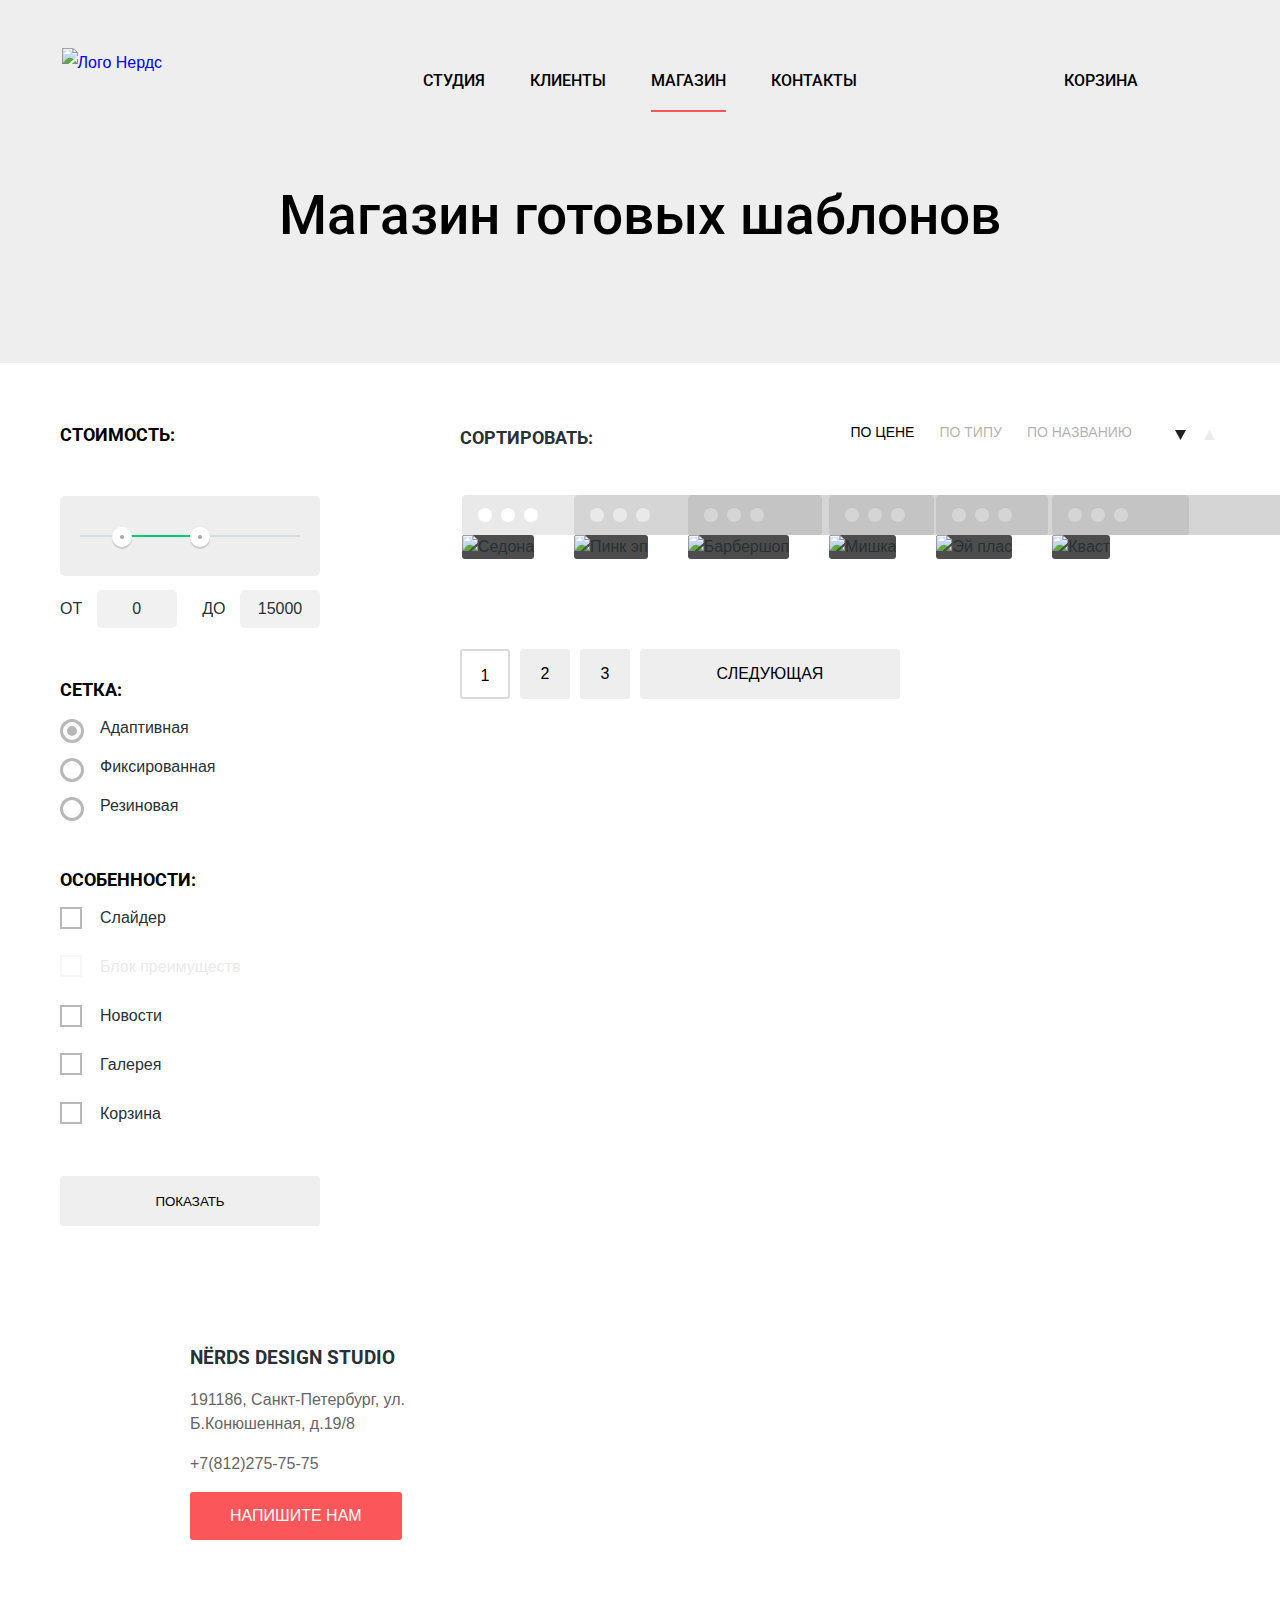
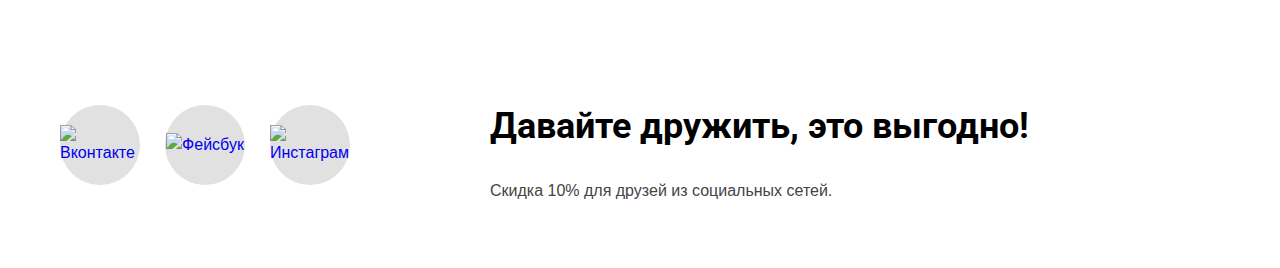
==== commit dac896e3: "fix merge conflict" ====
--- a/catalog.html
+++ b/catalog.html
@@ -14,7 +14,7 @@
   <link rel="preconnect" href="https://fonts.gstatic.com">
   <link href="https://fonts.googleapis.com/css2?family=Roboto:wght@400;500;700&display=swap" rel="stylesheet">
   <link rel="stylesheet" href="css/normalize.css">
-  <link rel="stylesheet" href="css/style.css">
+  <link rel="stylesheet" href="css/style.min.css">
 </head>
 
 <body class="page-body">
@@ -186,10 +186,8 @@
   <footer class="footer">
     <section class="contacts">
       <div class="map-responsive">
-        <iframe
-          src="https://yandex.ru/map-widget/v1/?um=constructor%3A978b693f489d0b9281ab71e96a2fb6c1e11d8b9d36d6d75895f22a8691657f91&amp;source=constructor"
-          width="100%" height="416"></iframe>
-      </div>
+        <iframe src="https://yandex.ru/map-widget/v1/?um=constructor%3A978b693f489d0b9281ab71e96a2fb6c1e11d8b9d36d6d75895f22a8691657f91&amp;source=constructor"  height="416" ></iframe>
+    </div>
       <div class="footer-contacts">
         <h2 class="visually-hidden">Контактная информация</h2>
         <h3>NЁRDS DESIGN STUDIO</h3>
--- a/css/style.min.css
+++ b/css/style.min.css
@@ -0,0 +1 @@
+@font-face{font-family:"Roboto";src:url(../fonts/roboto.woff2) format(woff2),url(../fonts/roboto.woff) format(woff);font-size:regular;font-style:normal}@font-face{font-family:"Roboto";src:url(../fonts/robotobold.woff2) format(woff2),url(../fonts/robotobold.woff) format(woff);font-size:bold;font-style:normal}@font-face{font-family:"Roboto";src:url(../fonts/robotomedium.woff2) format(woff2),url(../fonts/robotomedium.woff) format(woff);font-size:medium;font-style:normal}:root{--slider-button:#c1c1c1;--popup-borders:#d7dcde;--modal-close-active:#ffeeef;--modal-close-hover:#feccce;--pagination-focus:#dfdfdf;--pagination-active:#d5d5d5;--footer-social-p:#444444;--footer-social-item:#e1e1e1;--price-controls:#f1f1f1;--dir-active:#231F20;--dir-hover:#ececec;--pink-gray:#d5d5d5;--range-controls:#d7dcdf;--normal-gray:#dbdbdb;--basic-gray:#a6a6a6;--light-gray:#eeeeee;--basic-dark:#283136;--basic-black:#000000;--basic-white:#ffffff;--background-catalog:#4d4d4d;--bottom-catalog:#666666;--special-red:#fb565a;--extra-red:#e74246;--dark-red:#d7373b;--spesial-green:#00ca74;--extra-green:#00bc6c;--dark-green:#00aa62;--special-yellow:#efc84a;--extra-yellow:#eab534;--dark-yellow:#e5a722}.page{height:100%}.visually-hidden{position:absolute;width:1px;height:1px;margin:-1px;border:0;padding:0;white-space:nowrap;clip-path:inset(100%);clip:rect(0 0 0 0);overflow:hidden}.page-body{margin:0 auto;min-height:100%;display:grid;padding:0;font-family:"Roboto","Arial",sans-serif;font-size:16px;line-height:24px;font-weight:400;background-color:var(--basic-white);background-repeat:no-repeat;background-position:top center}a{text-decoration:none}img{max-width:100%;height:auto}.button,.button-big,.button-form{border-radius:3px;text-transform:uppercase}.button{padding:15px 40px;text-align:center;color:var(--basic-white);vertical-align:middle;border:0;font-size:16px;line-height:18px}.button-big,.button-form{height:50px}.button-big{padding:15px 54px;color:var(--basic-white);background-color:var(--special-red);width:200px;left:1020px;top:1014px}.button-form{margin-top:50px;padding:15px 88px;color:var(--basic-black);width:260px;border:var(--basic-gray)}.button-form:focus,.button-form:hover{background-color:var(--pagination-focus)}.button-form:active{background-color:var(--pink-gray);box-shadow:inset 0 3px 0 rgba(0,1,1,.1);mix-blend-mode:normal;opacity:.3}.logo-nerds:hover{opacity:.7}.logo-nerds:active{opacity:.3}.button-catalog{width:191px;height:50px;background-color:var(--special-red);color:var(--basic-white);font-size:16px;line-height:18px;font-weight:500;padding:16px 67px;border-radius:3px}.button-catalog:hover,button-catalog:focus{background-color:var(--extra-red)}.button-catalog:active{background-color:var(--dark-red)}.red_bg{background-color:var(--special-red)}.green_bg{background-color:var(--spesial-green)}.yellow_bg{background-color:var(--special-yellow)}.button-big:hover,.footer-social-list li:focus,.footer-social-list li:hover,.popup-button:focus,.popup-button:hover,.red_bg:focus .button-big:focus,.red_bg:hover{background-color:var(--extra-red)}.footer-social-list li:active,.red_bg:active{background-color:var(--dark-red);box-shadow:inset 0 3px 0 rgba(0,1,1,.1)}.green_bg:hover{background-color:var(--extra-green)}.green_bg:active{background-color:var(--dark-green);box-shadow:inset 0 3px 0 rgba(0,1,1,.1)}.yellow_bg:focus,.yellow_bg:hover{background-color:var(--extra-yellow)}.yellow_bg:active{background-color:var(--dark-yellow);box-shadow:inset 0 3px 0 rgba(0,1,1,.1)}.main-header{background-color:var(--light-gray);min-width:100%;padding-top:48px}.main-header-main{width:1157px;margin-left:auto;margin-right:auto}.main-navigation{display:flex;flex-direction:row;align-items:center;justify-content:flex-start;font-size:16px;line-height:30px;background-color:transparent;font-style:normal;margin:0}.main-header-bar{background-color:var(--light-gray)}.main-header-logo,.nav-items{display:flex;flex-grow:1}.nav-items{flex-wrap:wrap;flex-grow:2;flex-flow:row wrap;margin:0;font-style:normal;font-weight:500;padding-left:120px}.nav-items li{padding-right:45px}.nav-cart,.nav-item{text-transform:uppercase}.nav-item{list-style:none}.nav-cart{font-weight:500;position:relative;flex-grow:1}.cart-link::before{content:"";position:absolute;top:6px;right:210px;left:-27px;width:15px;height:15px;background-image:url(../img/cart-icon.svg);background-repeat:no-repeat;background-position:0 0}.nav-cart a,.nav-items a{color:var(--basic-black)}.nav-cart a:focus,.nav-cart a:hover,.nav-items a:focus,.nav-items a:hover{color:var(--special-red)}.nav-cart a:active,.nav-items a:active{color:var(--basic-black);opacity:.3}.active-menu a{border-bottom:2px solid var(--special-red);padding-bottom:20px}.slider{position:relative;padding-right:140px;display:grid;grid-template-columns:1fr 2fr}.slider-button-item{width:18px;height:18px;background-color:var(--basic-white);border-radius:50%;top:300px;border:0;outline:0}.slider-button:first-child{position:relative}.slider-button:first-child::before{content:"";position:absolute;width:8px;height:8px;border-radius:50%;border:2px solid var(--slider-button);box-sizing:border-box;top:50%;left:50%}.slider-main{position:relative;margin:0 auto;max-width:1157px}.slider-button{display:flex;flex-direction:row;position:absolute;flex-wrap:wrap;width:88px;justify-content:space-between;top:315px;left:538px}.services{position:relative;padding-top:60px;padding-bottom:30px}.services::after{margin-top:80px;display:block;content:"";width:1158px;height:2px;background-color:var(--light-gray)}.services-list{padding:0;display:grid;grid-template-columns:1fr 1fr 1fr;column-gap:100px;list-style:none;gap:0}.services-item{text-align:left}.services-list h3{color:var(--basic-black);text-transform:uppercase;font-size:24px;line-height:30px}.services-list p{margin:0;padding-bottom:40px;color:var(--basic-dark)}.container,.footer{margin:0 auto;padding:0;color:var(--basic-dark)}.container{display:grid;width:1160px;padding:0 10px}.slider-img img{max-width:760px;height:431px}.slider-text h3{font-size:55px;line-height:55px;font-weight:500}.slider-text{overflow:auto;width:400px}.slider-text p{padding-bottom:25px}.features-list{list-style:none;margin:0}.features-list li{padding-bottom:30px}.features-items{position:relative}.features-items::before{content:"";position:absolute;left:-27px;width:2px;height:25px;background-color:var(--special-red);transform:rotate(90deg)}.about-us-features h2,.advantages-number,.advantages-persent{font-weight:700;font-size:45px;line-height:64px;color:var(--basic-black)}.advantages-persent{vertical-align:top;font-size:26px;line-height:40px}.advantages-list{list-style:none;display:flex}.advantages-item{text-align:left;display:inline-block;vertical-align:middle}.about-us{display:grid;grid-template-columns:60% 40%}.about-us-features{padding:0;display:table-cell;text-align:left}.about-us-features p{margin:0;padding:30px 0}.about-us-features h3{margin:0;padding-bottom:30px}.about-us-features h2{font-weight:500;margin:0;padding-top:45px;line-height:45px;font-style:normal}.about-us-advantages{display:table-cell;text-align:center}.about-us-advantages p{font-weight:700;text-align:center;font-size:16px;line-height:24px;margin:0;padding-top:10px;padding-bottom:40px}.about-us h3,.advantages,.price-controls label{text-transform:uppercase}.advantages-item li,.price-grid ul{padding:0;margin:0}.advantages-list p{font-weight:400;font-size:16px;line-height:18px;color:var(--basic-dark);text-align:left}.about-us h3{font-size:16px;line-height:24px;font-weight:700}.about-us{padding-bottom:45px}.partners-list{position:relative;padding:0;display:flex;flex-direction:row;flex-wrap:wrap;justify-content:space-between}.partners-list li:not(:last-child):after{margin-left:250px;top:47px;position:absolute;display:block;content:"";width:2px;height:52px;background-color:var(--light-gray)}.partners-list::after,.partners-list::before{content:"";position:absolute;left:580px;width:2px;height:1158px;background-color:var(--light-gray);transform:rotate(90deg)}.partners-list::before{top:-600px}.partners-list::after{bottom:-510px}.partners-item{position:relative;padding-top:40px;padding-bottom:100px;list-style:none}.partners-item img{opacity:.2;filter:drop-shadow(0 4px 4px rgba(0,0,0,.25))}.partners-item img:focus,.partners-item img:hover{opacity:1}.partners-item img:active{opacity:.1}.partners-item:not(:last-child):before{content:"";position:absolute;width:2px;height:52px;background-color:var(--light-gray);left:268px;top:52px}.map-responsive{overflow:hidden;position:relative;height:416px}.map-responsive iframe{left:0;top:0;height:100%;width:100%;border:0;margin:0;position:absolute}.footer-contacts{left:calc(50%-600px);background-color:var(--basic-white)}.footer-social{width:1160px;margin:30px auto 50px;display:grid;grid-template-columns:25% 75%}.footer-social-list{display:flex;align-items:center;justify-content:space-between;padding:0;flex-wrap:wrap}.footer-social-item{list-style:none;display:flex;align-items:center;justify-content:center;border-radius:100%;width:80px;height:80px;background-color:var(--footer-social-item)}.footer-social h3{font-weight:700;font-size:36px;line-height:36px;color:var(--basic-black)}.footer-social p{font-size:16px;line-height:22px;color:var(--footer-social-p)}.footer-social-text{padding-left:140px}.contacts{width:100vw;position:relative}.footer-address{color:var(--bottom-catalog);font-style:normal}.contacts-phone{text-decoration:none;color:var(--bottom-catalog)}.footer-contacts{padding:50px;width:219px;min-height:210px;position:absolute;display:block;left:140px;top:51px}.filter-item{margin:0;padding:0;border:0}.filter-item legend{padding-top:60px}.range-filter{width:260px;margin-top:49px}.range-controls{position:relative;background-color:var(--light-gray);padding-top:39px;height:41px;border-radius:5px;padding-left:20px;padding-right:20px}.range-controls .scale{height:2px;background-color:var(--range-controls)}.range-controls .bar{width:70%;height:2px;background-color:var(--spesial-green)}.range-controls .toggle{position:absolute;top:31px;left:0;width:4px;height:4px;padding:0;border:8px solid var(--basic-white);background-color:var(--basic-gray);border-radius:50%;box-shadow:0 2px 1px rgba(0,0,0,.15);cursor:pointer}.range-controls .toggle-min{left:18px}.range-controls .toggle-max{left:160px}.price-controls input{font-family:inherit;font-size:inherit;width:60px;padding:10px;margin-left:10px;text-align:center;color:var(--basic-dark);border:0;border-radius:5px;background:var(--price-controls)}.price-controls{display:flex;justify-content:space-between;padding-top:14px;padding-bottom:50px}.price-grid input:focus+label{outline:1px solid var(--basic-gray)}.price-grid input+label{position:relative;padding-left:40px}.price-grid input+label:not(:last-child){padding-bottom:25px}.price-grid input+label::before{content:"";position:absolute;width:18px;height:18px;border:3px solid var(--background-catalog);opacity:.4;border-radius:15px;top:0;left:-20px}.price-grid input:checked+label::before{content:"";position:absolute;width:18px;height:18px;border:3px solid var(--background-catalog);background-repeat:no-repeat;background-position:5px;border-radius:15px;opacity:.4;top:0;left:-20px}.price-grid input:checked+label::after{content:"";position:absolute;width:6px;height:6px;border:2px solid var(--background-catalog);background-color:var(--background-catalog);opacity:.4;color:var(--basic-dark);top:7px;left:-13px;border-radius:15px}.price-grid input+label::after,.price-grid input+label::before,.price-grid input:checked+label::after,.price-grid input:checked+label::before{margin-left:20px}.price-grid input+label:hover::after,.price-grid input:checked+label:hover::after{background-color:var(--background-catalog);opacity:1}.price-features input:checked:disabled::after,.price-features input:checked:disabled::before,.price-grid input:checked:disabled::after,.price-grid input:checked:disabled::before,.price-grid input:disabled::after,.price-grid input:disabled::before{opacity:.1}.checkbox-list input:disabled+label,.price-features input:disabled::after,.price-features input:disabled::before,.price-grid input+label:disabled::before{opacity:.1}.price-grid input+label:focus::after,.price-grid input+label:hover::before,.products-item:focus::after,.products-item:hover::after{opacity:1}.price-features legend,.price-grid legend{padding-bottom:14px}.price-grid{margin:0;padding:0 0 50px}.price-grid li:not(:last-child){padding-bottom:15px}.price-features input+label{position:relative;padding-left:40px}.price-features input:focus+label{outline:1px solid var(--basic-gray)}.price-features input+label::before{content:"";position:absolute;width:18px;height:18px;border:2px var(--background-catalog) solid;opacity:.4;left:-20px}.price-features li:not(:last-child){padding-bottom:25px}.price-features input+label:focus::before,.price-features input+label:focus:after,.price-features input+label:hover::after,.price-features input+label:hover::before,.price-features input:checked+label:focus::after,.price-features input:checked+label:focus::before,.price-features input:checked+label:hover::after,.price-features input:checked+label:hover::before{opacity:1}.price-features input:checked+label::before{content:"";position:absolute;width:18px;height:18px;border:2px var(--background-catalog) solid;opacity:.4;background-image:url(../img/shape1.svg);background-repeat:no-repeat;background-position:2px;top:-2px;left:-20px;margin-left:20px}.price-features input+label::after,.price-features input+label::before,.price-features input:checked+label::after{margin-left:20px}.price-features label{color:var(--basic-dark)}.price-features,.price-features ul,fieldset legend{padding:0;margin:0}fieldset legend{color:var(--basic-black);text-transform:uppercase;font-weight:700;font-size:18px;line-height:24px}.catalog-text{text-align:center;font-weight:500;line-height:55px;font-size:55px;padding-bottom:120px;padding-top:75px;margin:0}.side-bar{width:260px;padding:0;margin:0;color:var(--basic-dark)}.side-bar ul{padding:0;list-style:none}.dir-item{padding:44px 0 55px 18px}.dir-item,.dir-item svg path{fill:var(--dir-hover)}.dir-item svg path:focus,.dir-item svg path:hover{fill:var(--basic-gray)}.dir-item svg path:active{fill:var(--dir-active)}.dir-item:first-child svg path{fill:var(--dir-active)}.catalog-sort,.dir{justify-content:space-between}.catalog-sort{text-transform:uppercase;flex-wrap:wrap}.catalog-sort a{padding-bottom:55px;padding-top:44px;list-style:none;color:var(--basic-black)}.catalog-sort span{padding-top:60px;padding-left:38px;font-weight:700;font-size:18px;line-height:30px}.dir{list-style:none;display:flex;padding:0}.sort-item{display:flex;padding-right:25px;font-size:14px;line-height:18px}.sort-item:first-child a{opacity:1}.sort-item a{color:var(--basic-black);opacity:.3}.sort-item a:focus,.sort-item a:hover{color:var(--basic-black);mix-blend-mode:normal;opacity:.6}.sort-item a:active{color:var(--basic-black);opacity:1}.page-catalog{display:grid;grid-template-columns:260px 1fr;grid-column-gap:102px}.catalog-products{display:flex;flex-wrap:wrap;margin:0;padding:17px 0 0}.catalog-products img{background-color:var(--background-catalog)}.catalog-description p{max-width:227px;padding-left:70px;text-align:center;padding-bottom:30px;line-height:18px;font-size:16px}.catalog-description{overflow:auto;background-color:var(--light-gray);min-height:231px;width:360px;text-align:center;position:absolute;bottom:35px;color:var(--bottom-catalog);padding-top:33px;border-radius:3px}.catalog-sort{display:flex;width:793px}.products-name{text-transform:uppercase;font-weight:700;color:var(--basic-black)}.products-name:focus,.products-name:hover{color:var(--special-red)}.products-name:active{color:var(--basic-black);mix-blend-mode:normal;opacity:.3}.products-item{margin-left:40px;position:relative}.products-item:nth-child(-n+4){margin-bottom:60px}.products-item:nth-last-of-type(-n+2){margin-bottom:20px}.products-item:not(last-child){padding-bottom:30px}.products-item img{width:358px;height:578px;border-radius:3px}.pagination-item img{object-fit:contain}.products-item:hover .catalog-description{display:block}.products-item:focus,.products-item:hover{filter:drop-shadow(0 6px 15px rgba(0,0,0,.25))}.products-item .catalog-description{display:none}.products-item::after{content:"";background-image:url(../img/browser.png);position:absolute;display:block;top:-40px;width:360px;height:40px;opacity:.12;border-radius:3px}.sort{margin-left:auto;display:flex;list-style:none}.pagination-list{margin-top:0;margin-bottom:60px;display:flex;justify-content:flex-start;padding:0 0 0 38px;color:var(--basic-black)}.pagination-list a{line-height:50px}.pagination-item{background-color:var(--light-gray);width:50px;height:50px;display:inline-block;vertical-align:middle;list-style:none;margin-left:10px;text-align:center;text-transform:uppercase;border-radius:3px}.pagination-item:last-child{height:50px}.pagination-item a{color:var(--basic-black);text-align:center}.pagination-item:nth-child(1){margin-left:0}.pagination-item:last-child{background-color:var(--light-gray);width:260px}.pagination-item:focus,.pagination-item:hover{background-color:var(--pagination-focus);width:50px;height:50px}.pagination-item:last-child:focus,.pagination-item:last-child:hover{background-color:var(--pagination-focus);border-color:var(--light-gray);width:260px;height:50px}.pagination-item:first-child{background-color:var(--basic-white);border:2px solid var(--normal-gray);box-sizing:border-box;border-radius:3px}.pagination-item:first-child:focus,.pagination-item:first-child:hover{background-color:var(--pagination-focus)}.pagination-item:active{background-color:var(--pagination-active);box-shadow:inset 0 3px 0 rgba(0,1,1,.1);mix-blend-mode:normal;opacity:.3}fieldset{border:0}.contact-with-us{background-position:0 0;width:960px;height:590px;position:fixed;top:50%;left:50%;overflow:auto;background-color:var(--basic-white);box-shadow:0 20px 40px rgba(0,0,0,.4);padding:60px 100px 47px;transform:translate(-50%,-50%);display:block;box-sizing:border-box}.popup .one input:focus,.popup .one input:hover{border-color:var(--basic-black)}.modal-close,.popup-background{background-color:var(--basic-white)}.popup-background{min-height:100%;position:fixed;top:0}.popap p{font-weight:700;font-size:16px;line-height:18px}.modal-close{width:21px;height:21px;border:0;cursor:pointer;top:78px;right:90px;left:841px;bottom:490px;position:absolute}.modal-close svg path{fill:var(--modal-close-hover);width:21px;height:21px}.modal-close svg path:focus,.modal-close svg path:hover{fill:var(--special-red)}.modal-close svg path:active{fill:var(--modal-close-active)}.logo-user,.text-user{background:var(--basic-white);border:2px solid var(--popup-borders);box-sizing:border-box;border-radius:3px}.logo-user{width:360px;height:50px}.contact-with-us h2{font-weight:700;font-size:45px;line-height:53px;text-align:left;padding-bottom:50px;margin:0}.text-user{height:118px}.popup .two input{margin-left:40px}.popup .three{margin-top:30px}.popup .three textarea{padding:17px;display:flex;flex-direction:column;width:100%}.popup-list{display:flex;justify-content:space-between}.popup-list input{padding-left:17px}.popup label,.popup-button{font-size:16px;line-height:18px}.popup-button{padding:15px 40px;text-align:center;color:var(--basic-white);border-radius:3px;vertical-align:middle;text-transform:uppercase;border:0;background:var(--special-red);margin-top:45px;width:259px}.popup label{display:flex;margin-bottom:10px;font-weight:700}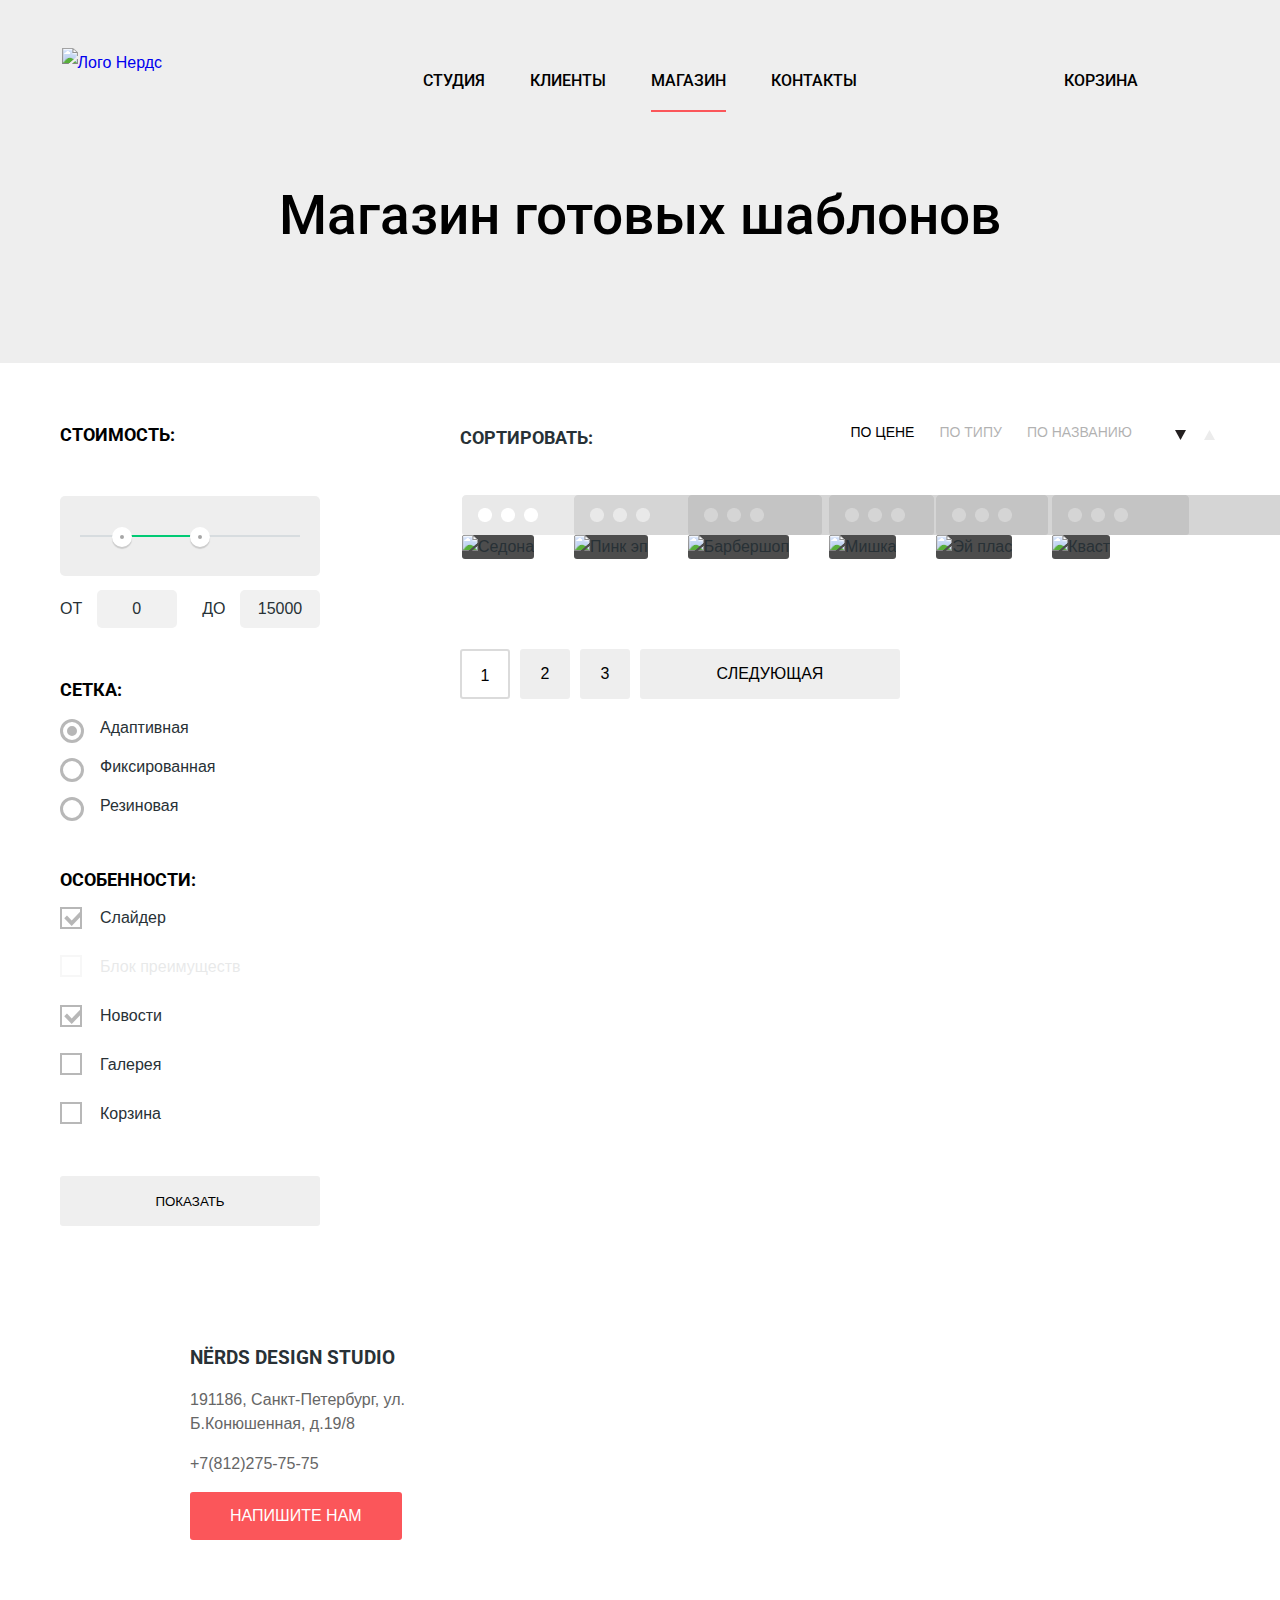
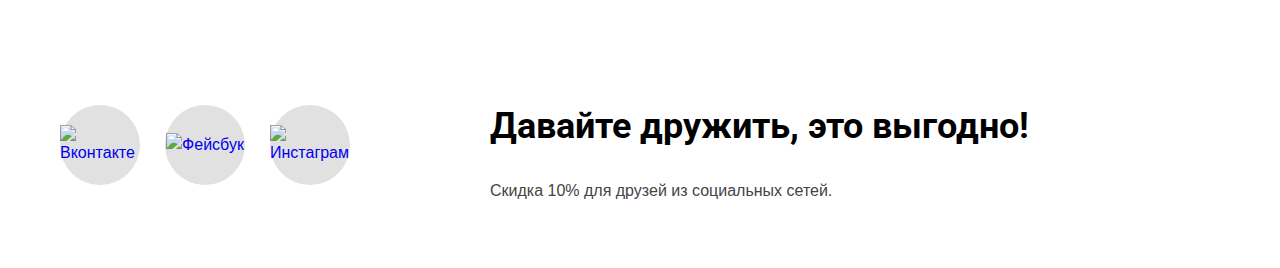
==== commit b44c6403: "добавила открытие/закрытие модального окна" ====
--- a/catalog.html
+++ b/catalog.html
@@ -198,7 +198,7 @@
         <p>
           <a class="contacts-phone" href="tel:+78122757575"> +7(812)275-75-75 </a>
         </p>
-        <button class="button red_bg" type="button">Напишите нам</button>
+        <button class="button red_bg" onclick="document.querySelector('#contacts-modal').classList.remove('visually-hidden')" type="button">Напишите нам</button>
       </div>
     </section>
     <section class="footer-social">
@@ -219,8 +219,8 @@
       </div>
     </section>
   </footer>
-  <div class="popup-background">
-    <section class="contact-with-us visually-hidden">
+  <div id="contacts-modal" class="popup-background visually-hidden">
+    <section class="contact-with-us">
       <h2>Напишите нам</h2>
       <form action="https://htmlacademy.ru/study" method="POST">
         <div class="popup-list">
@@ -241,7 +241,7 @@
           </div>
         </div>
         <button class="popup-button" type="button">Отправить</button>
-        <button class="modal-close" type="button" aria-label="Закрыть">
+        <button class="modal-close" type="button" onclick="document.querySelector('#contacts-modal').classList.add('visually-hidden')" aria-label="Закрыть">
           <svg width="21" height="21" viewBox="0 0 21 21" xmlns="http://www.w3.org/2000/svg" fill="#feccce">
             <path
               d="M13.3299 10.5005L20.7072 3.12321C21.0963 2.7317 21.0963 2.09952 20.7072 1.70801L19.292 0.291799C18.9005 -0.0972665 18.2683 -0.0972665 17.8768 0.291799L10.4995 7.67009L3.12221 0.2928C2.7307 -0.0962657 2.09852 -0.0962657 1.70701 0.2928L0.291799 1.70801C-0.0972665 2.09952 -0.0972665 2.7317 0.291799 3.12321L7.66909 10.5005L0.291799 17.8778C-0.0972665 18.2693 -0.0972665 18.9015 0.291799 19.293L1.70801 20.7082C2.09952 21.0973 2.7317 21.0973 3.12321 20.7082L10.5005 13.3309L17.8778 20.7082C18.2693 21.0973 18.9015 21.0973 19.293 20.7082L20.7082 19.293C21.0973 18.9015 21.0973 18.2693 20.7082 17.8778L13.3299 10.5005Z"
